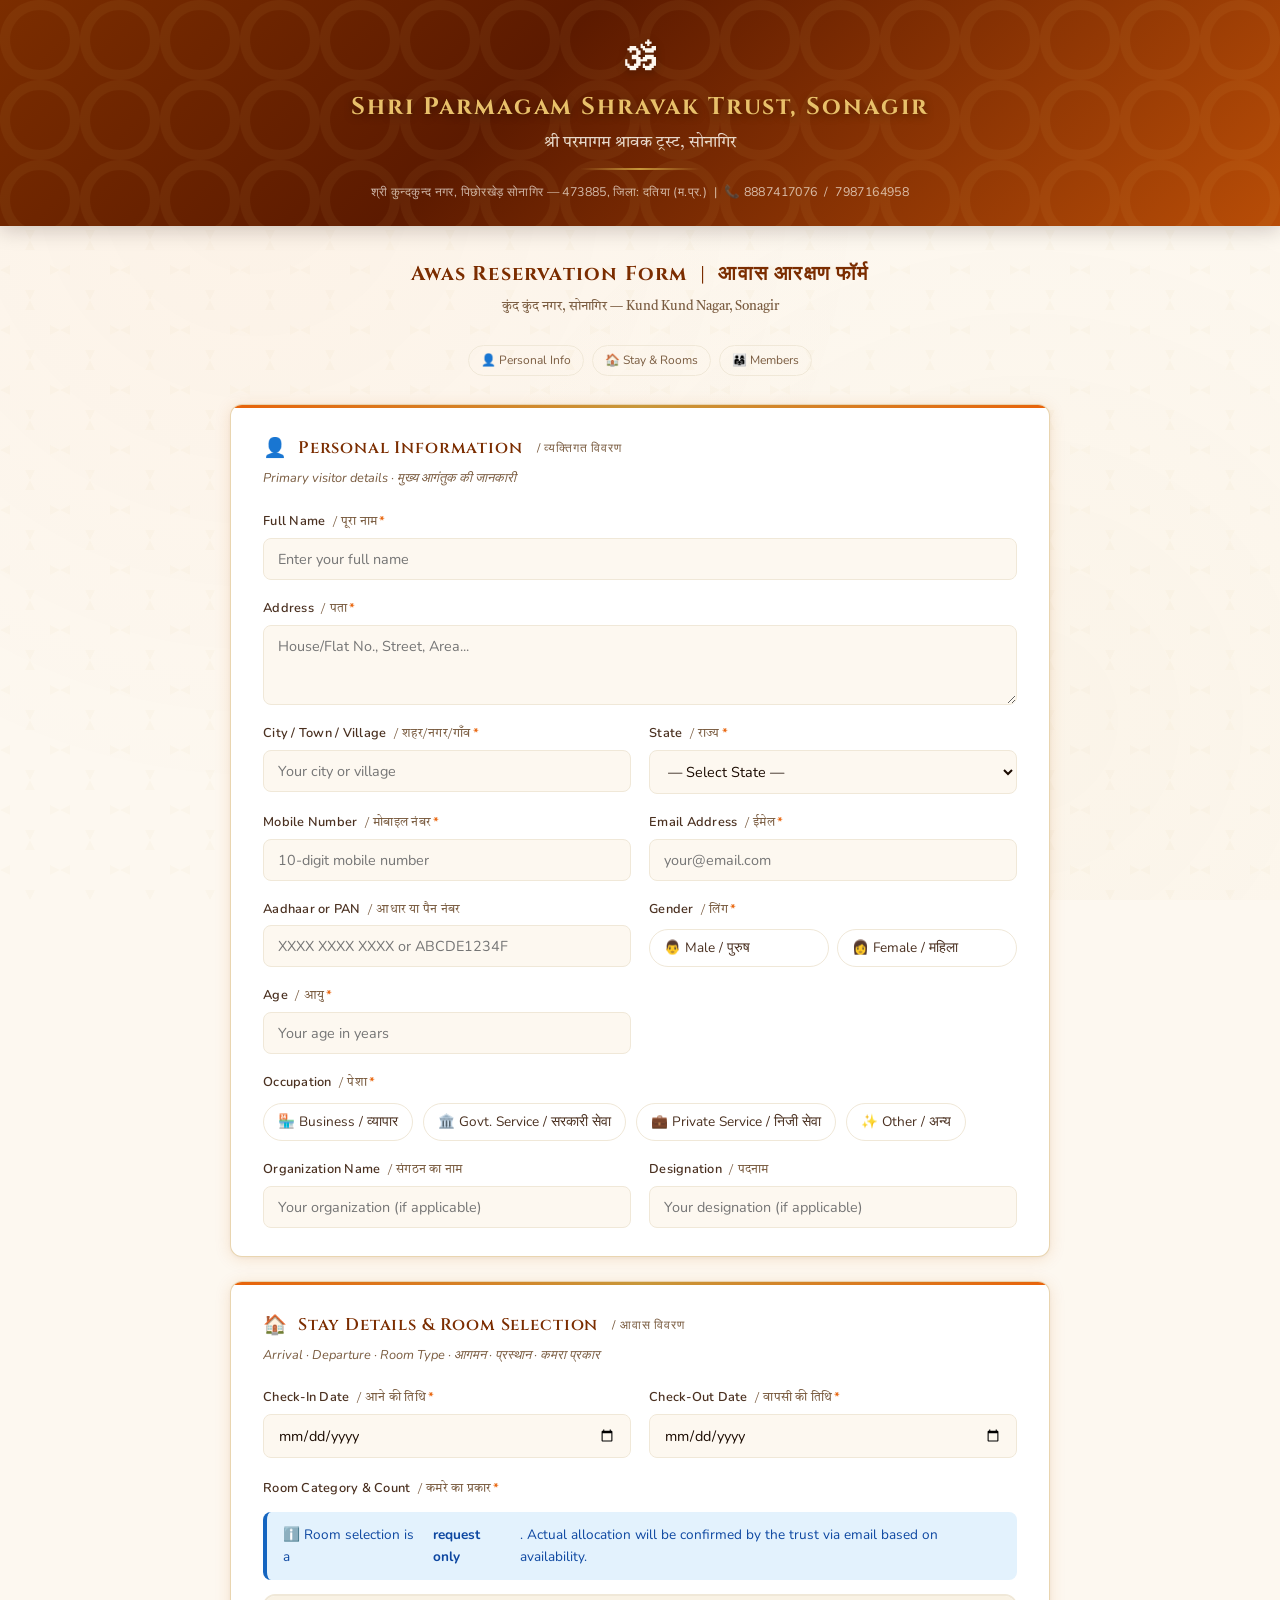
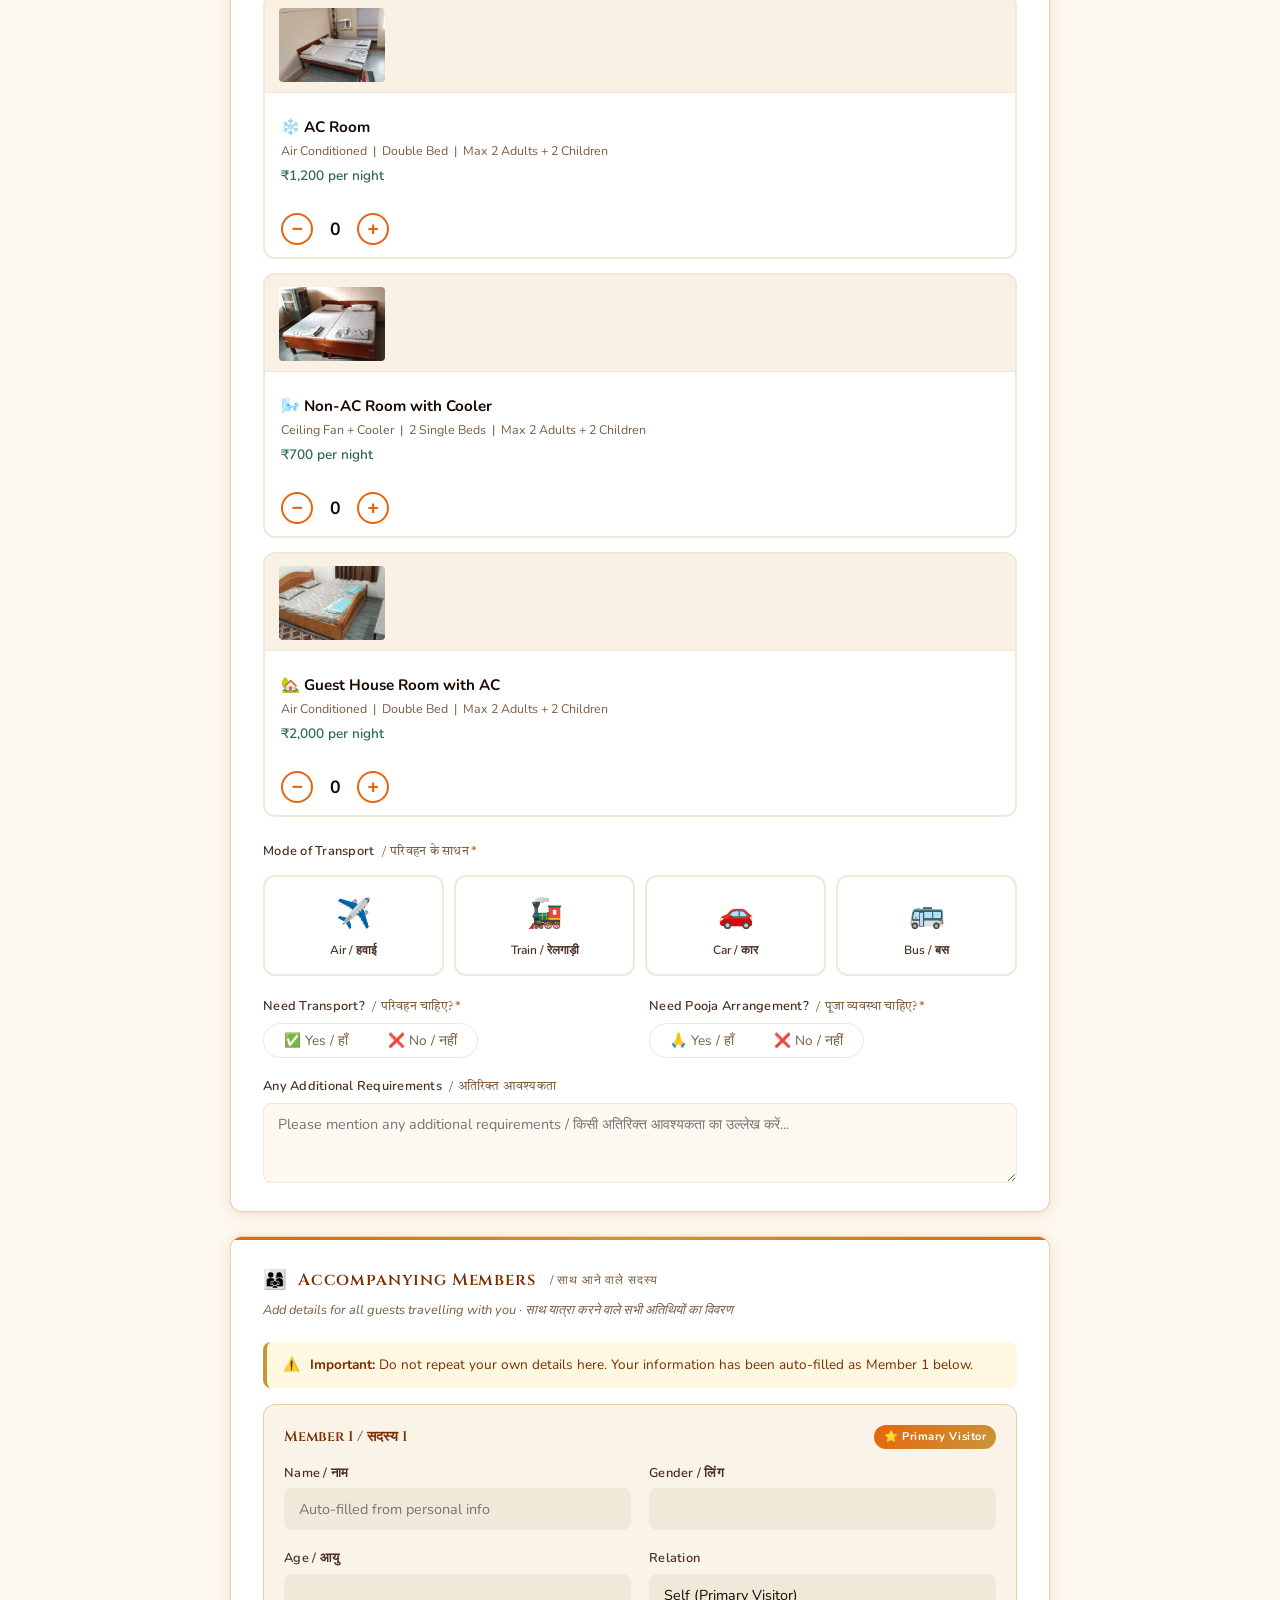
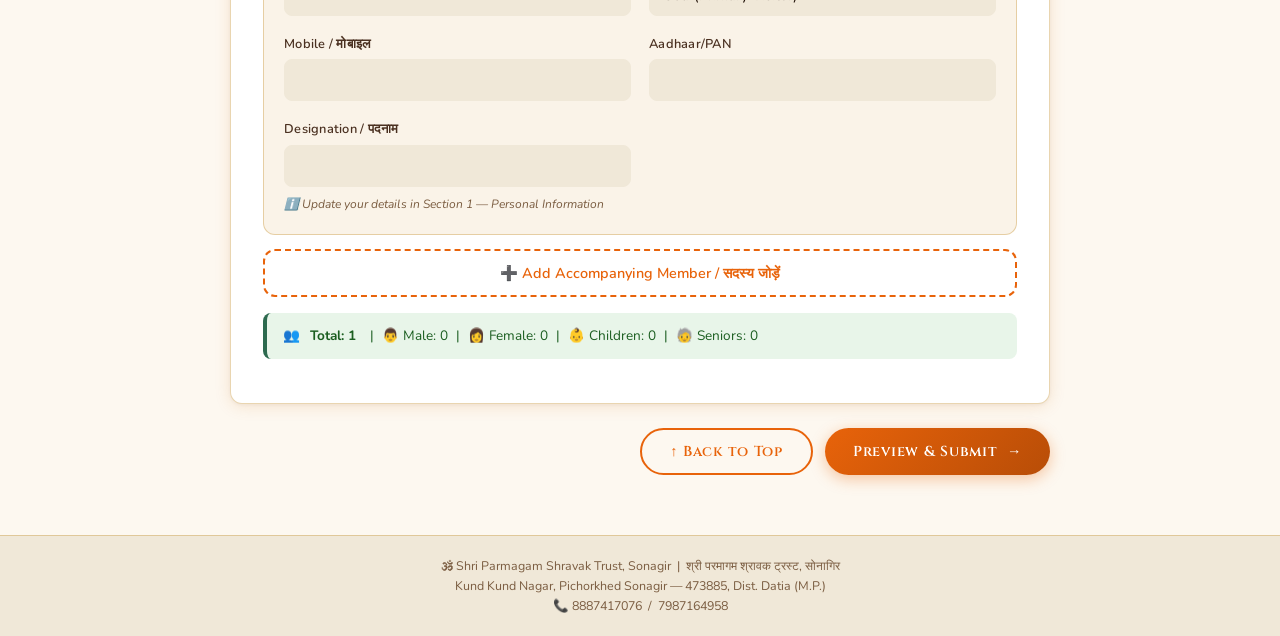
==== index.html @ 57a6f55f "Update index.html" ====
<!DOCTYPE html>
<html lang="en">
<head>
<meta charset="UTF-8">
<meta name="viewport" content="width=device-width, initial-scale=1.0">
<title>Awas Reservation — Shri Parmagam Shravak Trust, Sonagir</title>
<link rel="stylesheet" href="css/style.css">
<style>
  .page-title {
    font-family: 'Cinzel', serif;
    font-size: clamp(1rem, 2.5vw, 1.25rem);
    color: var(--maroon);
    text-align: center;
    margin-bottom: 6px;
    font-weight: 700;
    letter-spacing: 0.06em;
  }
  .page-subtitle {
    text-align: center;
    font-size: 0.82rem;
    color: var(--text-light);
    margin-bottom: 28px;
    font-family: 'Tiro Devanagari Hindi', serif;
  }
  .step-indicator {
    display: flex;
    justify-content: center;
    gap: 8px;
    margin-bottom: 28px;
    flex-wrap: wrap;
  }
  .step-dot {
    display: flex;
    align-items: center;
    gap: 6px;
    font-size: 0.75rem;
    color: var(--text-light);
    padding: 5px 12px;
    border-radius: 20px;
    border: 1.5px solid var(--ivory-dark);
    transition: all 0.3s;
  }
  .step-dot.active {
    background: linear-gradient(135deg, var(--saffron), var(--saffron-dark));
    color: white;
    border-color: var(--saffron);
    font-weight: 600;
  }
  .step-dot.done {
    background: var(--green);
    color: white;
    border-color: var(--green);
  }
  .gender-grid { display: grid; grid-template-columns: 1fr 1fr; gap: 8px; }
  .info-pill {
    display: inline-flex; align-items: center; gap: 5px;
    background: #FFF8E1; border: 1px solid var(--gold-light);
    color: var(--maroon); font-size: 0.78rem; font-weight: 600;
    padding: 4px 12px; border-radius: 20px; margin-top: 8px;
  }
</style>
</head>
<body>

<!-- ── HEADER ── -->
<header class="site-header">
  <div class="header-om">🕉</div>
  <div class="header-trust-name">Shri Parmagam Shravak Trust, Sonagir</div>
  <div class="header-hindi">श्री परमागम श्रावक ट्रस्ट, सोनागिर</div>
  <div class="header-divider"></div>
  <div class="header-address">
    श्री कुन्दकुन्द नगर, पिछोरखेड़ सोनागिर — 473885, जिला: दतिया (म.प्र.) &nbsp;|&nbsp;
    📞 8887417076 &nbsp;/&nbsp; 7987164958
  </div>
</header>

<!-- ── MAIN FORM ── -->
<main class="container">

  <div class="page-title">Awas Reservation Form &nbsp;|&nbsp; आवास आरक्षण फॉर्म</div>
  <div class="page-subtitle">कुंद कुंद नगर, सोनागिर — Kund Kund Nagar, Sonagir</div>

  <!-- Step Indicator -->
  <div class="step-indicator" id="stepIndicator">
    <div class="step-dot active" id="step1dot">👤 Personal Info</div>
    <div class="step-dot" id="step2dot">🏠 Stay & Rooms</div>
    <div class="step-dot" id="step3dot">👨‍👩‍👧 Members</div>
  </div>

  <form id="reservationForm" novalidate>

    <!-- ═══════════════════════════════════════
         SECTION 1 — PERSONAL INFORMATION
    ═══════════════════════════════════════ -->
    <div class="form-section" id="sec1">
      <div class="section-title">
        <span class="icon">👤</span>
        Personal Information
        <span style="font-size:0.75rem; color:var(--text-light); font-family:'Nunito',sans-serif; font-weight:400; margin-left:4px;">/ व्यक्तिगत विवरण</span>
      </div>
      <div class="section-subtitle">Primary visitor details · मुख्य आगंतुक की जानकारी</div>

      <div class="form-grid">

        <!-- Full Name -->
        <div class="field-group full">
          <label class="field-label">Full Name <span class="hindi">/ पूरा नाम</span><span class="req">*</span></label>
          <input type="text" class="field-input" id="fullName" placeholder="Enter your full name" autocomplete="name">
          <span class="field-error" id="err-fullName">Please enter your full name</span>
        </div>

        <!-- Address -->
        <div class="field-group full">
          <label class="field-label">Address <span class="hindi">/ पता</span><span class="req">*</span></label>
          <textarea class="field-textarea" id="address" placeholder="House/Flat No., Street, Area..." rows="2"></textarea>
          <span class="field-error" id="err-address">Please enter your address</span>
        </div>

        <!-- City -->
        <div class="field-group">
          <label class="field-label">City / Town / Village <span class="hindi">/ शहर/नगर/गाँव</span><span class="req">*</span></label>
          <input type="text" class="field-input" id="city" placeholder="Your city or village">
          <span class="field-error" id="err-city">Please enter your city/village</span>
        </div>

        <!-- State -->
        <div class="field-group">
          <label class="field-label">State <span class="hindi">/ राज्य</span><span class="req">*</span></label>
          <select class="field-select" id="state">
            <option value="">— Select State —</option>
            <option>Andhra Pradesh</option><option>Arunachal Pradesh</option>
            <option>Assam</option><option>Bihar</option><option>Chhattisgarh</option>
            <option>Goa</option><option>Gujarat</option><option>Haryana</option>
            <option>Himachal Pradesh</option><option>Jharkhand</option>
            <option>Karnataka</option><option>Kerala</option>
            <option>Madhya Pradesh</option><option>Maharashtra</option>
            <option>Manipur</option><option>Meghalaya</option><option>Mizoram</option>
            <option>Nagaland</option><option>Odisha</option><option>Punjab</option>
            <option>Rajasthan</option><option>Sikkim</option><option>Tamil Nadu</option>
            <option>Telangana</option><option>Tripura</option>
            <option>Uttar Pradesh</option><option>Uttarakhand</option>
            <option>West Bengal</option>
            <optgroup label="Union Territories">
              <option>Andaman &amp; Nicobar Islands</option>
              <option>Chandigarh</option>
              <option>Dadra &amp; Nagar Haveli and Daman &amp; Diu</option>
              <option>Delhi (NCT)</option><option>Jammu &amp; Kashmir</option>
              <option>Ladakh</option><option>Lakshadweep</option><option>Puducherry</option>
            </optgroup>
            <option value="Other">Other (Foreign / अन्य देश)</option>
          </select>
          <span class="field-error" id="err-state">Please select your state</span>
        </div>

        <!-- Mobile -->
        <div class="field-group">
          <label class="field-label">Mobile Number <span class="hindi">/ मोबाइल नंबर</span><span class="req">*</span></label>
          <input type="tel" class="field-input" id="mobile" placeholder="10-digit mobile number" maxlength="10" inputmode="numeric">
          <span class="field-error" id="err-mobile">Please enter a valid 10-digit mobile number</span>
        </div>

        <!-- Email -->
        <div class="field-group">
          <label class="field-label">Email Address <span class="hindi">/ ईमेल</span><span class="req">*</span></label>
          <input type="email" class="field-input" id="email" placeholder="your@email.com" autocomplete="email">
          <span class="field-error" id="err-email">Please enter a valid email address</span>
        </div>

        <!-- Aadhaar / PAN -->
        <div class="field-group">
          <label class="field-label">Aadhaar or PAN <span class="hindi">/ आधार या पैन नंबर</span></label>
          <input type="text" class="field-input" id="aadhaarPan" placeholder="XXXX XXXX XXXX or ABCDE1234F" maxlength="14">
          <span class="field-error" id="err-aadhaarPan">Enter valid Aadhaar (12 digits) or PAN (10 chars)</span>
        </div>

        <!-- Gender -->
        <div class="field-group">
          <label class="field-label">Gender <span class="hindi">/ लिंग</span><span class="req">*</span></label>
          <div class="radio-group gender-grid" id="genderGroup">
            <label class="radio-option" onclick="selectRadio('gender','Male',this)">
              <input type="radio" name="gender" value="Male"> 👨 Male / पुरुष
            </label>
            <label class="radio-option" onclick="selectRadio('gender','Female',this)">
              <input type="radio" name="gender" value="Female"> 👩 Female / महिला
            </label>
          </div>
          <span class="field-error" id="err-gender">Please select your gender</span>
        </div>

        <!-- Age -->
        <div class="field-group">
          <label class="field-label">Age <span class="hindi">/ आयु</span><span class="req">*</span></label>
          <input type="number" class="field-input" id="age" placeholder="Your age in years" min="1" max="120" inputmode="numeric">
          <span class="field-error" id="err-age">Please enter a valid age</span>
        </div>

        <!-- Occupation -->
        <div class="field-group full">
          <label class="field-label">Occupation <span class="hindi">/ पेशा</span><span class="req">*</span></label>
          <div class="radio-group" id="occupationGroup">
            <label class="radio-option" onclick="selectRadio('occupation','Business',this)">
              <input type="radio" name="occupation" value="Business"> 🏪 Business / व्यापार
            </label>
            <label class="radio-option" onclick="selectRadio('occupation','Government Service',this)">
              <input type="radio" name="occupation" value="Government Service"> 🏛️ Govt. Service / सरकारी सेवा
            </label>
            <label class="radio-option" onclick="selectRadio('occupation','Private Service',this)">
              <input type="radio" name="occupation" value="Private Service"> 💼 Private Service / निजी सेवा
            </label>
            <label class="radio-option" onclick="selectRadio('occupation','Other',this)">
              <input type="radio" name="occupation" value="Other"> ✨ Other / अन्य
            </label>
          </div>
          <span class="field-error" id="err-occupation">Please select your occupation</span>
        </div>

        <!-- Organization -->
        <div class="field-group">
          <label class="field-label">Organization Name <span class="hindi">/ संगठन का नाम</span></label>
          <input type="text" class="field-input" id="organization" placeholder="Your organization (if applicable)">
        </div>

        <!-- Designation — NEW -->
        <div class="field-group">
          <label class="field-label">Designation <span class="hindi">/ पदनाम</span></label>
          <input type="text" class="field-input" id="designation" placeholder="Your designation (if applicable)">
        </div>

      </div><!-- /form-grid -->
    </div><!-- /sec1 -->

    <!-- ═══════════════════════════════════════
         SECTION 2 — STAY DETAILS & ROOM SELECTION
    ═══════════════════════════════════════ -->
    <div class="form-section" id="sec2">
      <div class="section-title">
        <span class="icon">🏠</span>
        Stay Details &amp; Room Selection
        <span style="font-size:0.75rem; color:var(--text-light); font-family:'Nunito',sans-serif; font-weight:400; margin-left:4px;">/ आवास विवरण</span>
      </div>
      <div class="section-subtitle">Arrival · Departure · Room Type · आगमन · प्रस्थान · कमरा प्रकार</div>

      <div class="form-grid">

        <!-- Check-In -->
        <div class="field-group">
          <label class="field-label">Check-In Date <span class="hindi">/ आने की तिथि</span><span class="req">*</span></label>
          <input type="date" class="field-input" id="checkIn" onchange="calcNights()">
          <span class="field-error" id="err-checkIn">Check-in date cannot be in the past</span>
        </div>

        <!-- Check-Out -->
        <div class="field-group">
          <label class="field-label">Check-Out Date <span class="hindi">/ वापसी की तिथि</span><span class="req">*</span></label>
          <input type="date" class="field-input" id="checkOut" onchange="calcNights()">
          <span class="field-error" id="err-checkOut">Check-out must be after check-in</span>
        </div>

        <!-- Nights Display -->
        <div class="field-group full" id="nightsDisplay" style="display:none;">
          <div class="nights-badge">
            🌙 <span id="nightsCount">0</span> Night(s) Stay
          </div>
        </div>

      </div>

      <!-- Room Selection -->
      <div style="margin-top: 20px;">
        <div class="field-label" style="margin-bottom:12px;">
          Room Category &amp; Count <span class="hindi">/ कमरे का प्रकार</span><span class="req">*</span>
        </div>

        <div class="alert alert-info" style="margin-bottom:14px;">
          ℹ️ Room selection is a <strong>request only</strong>. Actual allocation will be confirmed by the trust via email based on availability.
        </div>

        <div style="display:flex; flex-direction:column; gap:14px;">

          <!-- ❄️ AC Room — one photo -->
          <div class="room-card room-card-photo" id="roomCard-ac">
            <div class="room-photo-wrap">
              <img src="[data-uri]"
                   alt="AC Room" class="room-photo"
                   onclick="showRoomPhoto(this,'❄️ AC Room')">
            </div>
            <div class="room-info">
              <div class="room-name">❄️ AC Room</div>
              <div class="room-desc">Air Conditioned &nbsp;|&nbsp; Double Bed &nbsp;|&nbsp; Max 2 Adults + 2 Children</div>
              <div class="room-rate">₹1,200 per night</div>
            </div>
            <div class="room-counter">
              <button type="button" class="counter-btn" onclick="changeRoom('ac',-1)">−</button>
              <span class="counter-val" id="roomCount-ac">0</span>
              <button type="button" class="counter-btn" onclick="changeRoom('ac',1)">+</button>
            </div>
          </div>

          <!-- 🌬️ Non-AC Room — one photo -->
          <div class="room-card room-card-photo" id="roomCard-nonAc">
            <div class="room-photo-wrap">
              <img src="[data-uri]"
                   alt="Non-AC Room with Cooler" class="room-photo"
                   onclick="showRoomPhoto(this,'🌬️ Non-AC Room with Cooler')">
            </div>
            <div class="room-info">
              <div class="room-name">🌬️ Non-AC Room with Cooler</div>
              <div class="room-desc">Ceiling Fan + Cooler &nbsp;|&nbsp; 2 Single Beds &nbsp;|&nbsp; Max 2 Adults + 2 Children</div>
              <div class="room-rate">₹700 per night</div>
            </div>
            <div class="room-counter">
              <button type="button" class="counter-btn" onclick="changeRoom('nonAc',-1)">−</button>
              <span class="counter-val" id="roomCount-nonAc">0</span>
              <button type="button" class="counter-btn" onclick="changeRoom('nonAc',1)">+</button>
            </div>
          </div>

          <!-- 🏡 Guest House — one photo -->
          <div class="room-card room-card-photo" id="roomCard-guestHouse">
            <div class="room-photo-wrap">
              <img src="[data-uri]"
                   alt="Guest House Room" class="room-photo"
                   onclick="showRoomPhoto(this,'🏡 Guest House Room with AC')">
            </div>
            <div class="room-info">
              <div class="room-name">🏡 Guest House Room with AC</div>
              <div class="room-desc">Air Conditioned &nbsp;|&nbsp; Double Bed &nbsp;|&nbsp; Max 2 Adults + 2 Children</div>
              <div class="room-rate">₹2,000 per night</div>
            </div>
            <div class="room-counter">
              <button type="button" class="counter-btn" onclick="changeRoom('guestHouse',-1)">−</button>
              <span class="counter-val" id="roomCount-guestHouse">0</span>
              <button type="button" class="counter-btn" onclick="changeRoom('guestHouse',1)">+</button>
            </div>
          </div>

        </div>

        <!-- Room Photo Lightbox — click anywhere to close -->
        <div id="roomPhotoLightbox"
             onclick="this.style.display='none'"
             style="display:none;position:fixed;top:0;left:0;width:100%;height:100%;
                    background:rgba(0,0,0,0.88);z-index:9999;
                    align-items:center;justify-content:center;flex-direction:column;cursor:pointer;">
          <div id="lightboxCaption" style="color:white;font-size:0.95rem;margin-bottom:12px;font-weight:bold;"></div>
          <img id="lightboxImg" style="max-width:92%;max-height:78vh;border-radius:8px;box-shadow:0 4px 40px rgba(0,0,0,0.6);">
          <div style="color:rgba(255,255,255,0.65);font-size:0.8rem;margin-top:12px;">Tap anywhere to close / बंद करने के लिए कहीं भी टैप करें</div>
        </div>

        <span class="field-error" id="err-rooms" style="margin-top:6px; display:none;">Please select at least one room</span>

        <!-- Cost Summary -->
        <div class="cost-summary" id="costSummary" style="display:none;">
          <div id="costRows"></div>
          <div class="cost-row">
            <span>💰 Estimated Total</span>
            <span id="costTotal">₹0</span>
          </div>
          <div style="font-size:0.72rem; color:var(--text-light); margin-top:6px;">* Estimate based on selected rooms &amp; nights. Subject to confirmation.</div>
        </div>

      </div>

      <!-- Transport Mode -->
      <div style="margin-top: 24px;">
        <div class="field-label" style="margin-bottom:12px;">
          Mode of Transport <span class="hindi">/ परिवहन के साधन</span><span class="req">*</span>
        </div>
        <div class="transport-grid" id="transportGroup">
          <div class="transport-card" onclick="selectTransport('Air',this)">
            <div class="t-icon">✈️</div><div class="t-label">Air / हवाई</div>
          </div>
          <div class="transport-card" onclick="selectTransport('Train',this)">
            <div class="t-icon">🚂</div><div class="t-label">Train / रेलगाड़ी</div>
          </div>
          <div class="transport-card" onclick="selectTransport('Car',this)">
            <div class="t-icon">🚗</div><div class="t-label">Car / कार</div>
          </div>
          <div class="transport-card" onclick="selectTransport('Bus',this)">
            <div class="t-icon">🚌</div><div class="t-label">Bus / बस</div>
          </div>
        </div>
        <span class="field-error" id="err-transport">Please select your mode of transport</span>
      </div>

      <!-- Additional Requirements -->
      <div class="form-grid" style="margin-top: 20px;">
        <div class="field-group">
          <label class="field-label">Need Transport? <span class="hindi">/ परिवहन चाहिए?</span><span class="req">*</span></label>
          <div class="toggle-group">
            <button type="button" class="toggle-btn" id="transportYes" onclick="setToggle('needTransport','Yes')">✅ Yes / हाँ</button>
            <button type="button" class="toggle-btn" id="transportNo"  onclick="setToggle('needTransport','No')">❌ No / नहीं</button>
          </div>
          <span class="field-error" id="err-needTransport">Please indicate if you need transport</span>
        </div>

        <div class="field-group">
          <label class="field-label">Need Pooja Arrangement? <span class="hindi">/ पूजा व्यवस्था चाहिए?</span><span class="req">*</span></label>
          <div class="toggle-group">
            <button type="button" class="toggle-btn" id="poojaYes" onclick="setToggle('needPooja','Yes')">🙏 Yes / हाँ</button>
            <button type="button" class="toggle-btn" id="poojaNo"  onclick="setToggle('needPooja','No')">❌ No / नहीं</button>
          </div>
          <span class="field-error" id="err-needPooja">Please indicate if you need pooja arrangement</span>
        </div>

        <div class="field-group full">
          <label class="field-label">Any Additional Requirements <span class="hindi">/ अतिरिक्त आवश्यकता</span></label>
          <textarea class="field-textarea" id="additionalReq" placeholder="Please mention any additional requirements / किसी अतिरिक्त आवश्यकता का उल्लेख करें..."></textarea>
        </div>
      </div>

    </div><!-- /sec2 -->

    <!-- ═══════════════════════════════════════
         SECTION 3 — ACCOMPANYING MEMBERS
    ═══════════════════════════════════════ -->
    <div class="form-section" id="sec3">
      <div class="section-title">
        <span class="icon">👨‍👩‍👧</span>
        Accompanying Members
        <span style="font-size:0.75rem; color:var(--text-light); font-family:'Nunito',sans-serif; font-weight:400; margin-left:4px;">/ साथ आने वाले सदस्य</span>
      </div>
      <div class="section-subtitle">Add details for all guests travelling with you · साथ यात्रा करने वाले सभी अतिथियों का विवरण</div>

      <div class="alert alert-warn">
        ⚠️ <span><strong>Important:</strong> Do not repeat your own details here. Your information has been auto-filled as Member 1 below.</span>
      </div>

      <!-- Members List -->
      <div id="membersList" style="margin-top:16px;"></div>

      <!-- Add Member Button -->
      <button type="button" class="btn-add-member" onclick="addMember()">
        ➕ Add Accompanying Member / सदस्य जोड़ें
      </button>

      <!-- Member Summary -->
      <div id="memberSummary" style="margin-top:16px; display:none;">
        <div class="alert alert-success" id="memberSummaryText"></div>
      </div>

    </div><!-- /sec4 -->

    <!-- ── SUBMIT BUTTON ── -->
    <div class="form-actions">
      <button type="button" class="btn btn-secondary" onclick="window.scrollTo({top:0,behavior:'smooth'})">
        ↑ Back to Top
      </button>
      <button type="button" class="btn btn-primary" onclick="submitForm()" id="submitBtn">
        Preview &amp; Submit &nbsp;→
      </button>
    </div>

  </form>
</main>

<!-- ── FOOTER ── -->
<footer class="site-footer">
  🕉 Shri Parmagam Shravak Trust, Sonagir &nbsp;|&nbsp; श्री परमागम श्रावक ट्रस्ट, सोनागिर
  <br>Kund Kund Nagar, Pichorkhed Sonagir — 473885, Dist. Datia (M.P.)
  <br>📞 8887417076 &nbsp;/&nbsp; 7987164958
</footer>

<script src="js/sheets.js"></script>
<script src="js/form.js"></script>
<script>
function showRoomPhoto(imgEl, caption) {
  var lb  = document.getElementById('roomPhotoLightbox');
  var img = document.getElementById('lightboxImg');
  var cap = document.getElementById('lightboxCaption');
  img.src = imgEl.src;
  cap.textContent = caption;
  lb.style.display = 'flex';
  event.stopPropagation();
}
</script>
</body>
</html>
---- css/style.css ----
/* ===================================================
   Parmagam Shravak Trust — Shared Stylesheet
   Aesthetic: Refined Spiritual / Sacred Geometry
   Palette: Deep Saffron, Ivory, Gold, Forest Green
   =================================================== */

@import url('https://fonts.googleapis.com/css2?family=Cinzel:wght@400;600;700&family=Tiro+Devanagari+Hindi:ital@0;1&family=Nunito:wght@300;400;500;600;700&display=swap');

:root {
  --saffron:       #E8630A;
  --saffron-light: #F5893A;
  --saffron-dark:  #B84D07;
  --gold:          #C8973A;
  --gold-light:    #E8C06A;
  --ivory:         #FDF8F0;
  --ivory-dark:    #F0E8D8;
  --cream:         #FAF3E8;
  --green:         #2D6A4F;
  --green-light:   #52B788;
  --maroon:        #7B2D00;
  --text-dark:     #1A0A00;
  --text-mid:      #4A3020;
  --text-light:    #7A5C40;
  --white:         #FFFFFF;
  --shadow-warm:   rgba(200, 100, 10, 0.15);
  --shadow-deep:   rgba(26, 10, 0, 0.2);
  --border-gold:   rgba(200, 151, 58, 0.4);
  --radius:        12px;
  --radius-sm:     8px;
  --transition:    all 0.3s cubic-bezier(0.4, 0, 0.2, 1);
}

*, *::before, *::after { box-sizing: border-box; margin: 0; padding: 0; }

html { scroll-behavior: smooth; }

body {
  font-family: 'Nunito', sans-serif;
  background: var(--ivory);
  color: var(--text-dark);
  min-height: 100vh;
  line-height: 1.6;
}

/* ── SACRED BACKGROUND PATTERN ── */
body::before {
  content: '';
  position: fixed;
  inset: 0;
  background-image:
    radial-gradient(circle at 20% 20%, rgba(232,99,10,0.04) 0%, transparent 50%),
    radial-gradient(circle at 80% 80%, rgba(200,151,58,0.04) 0%, transparent 50%),
    url("data:image/svg+xml,%3Csvg width='60' height='60' viewBox='0 0 60 60' xmlns='http://www.w3.org/2000/svg'%3E%3Cg fill='none' fill-rule='evenodd'%3E%3Cg fill='%23C8973A' fill-opacity='0.03'%3E%3Cpath d='M30 0l5 10H25L30 0zm0 60l5-10H25l5 10zM0 30l10-5v10L0 30zm60 0l-10-5v10L60 30z'/%3E%3C/g%3E%3C/g%3E%3C/svg%3E");
  pointer-events: none;
  z-index: 0;
}

/* ── HEADER ── */
.site-header {
  background: linear-gradient(135deg, var(--maroon) 0%, #5C1A00 40%, var(--saffron-dark) 100%);
  color: var(--ivory);
  text-align: center;
  padding: 28px 20px 24px;
  position: relative;
  overflow: hidden;
  box-shadow: 0 4px 20px var(--shadow-deep);
}

.site-header::before {
  content: '';
  position: absolute;
  inset: 0;
  background: url("data:image/svg+xml,%3Csvg width='80' height='80' viewBox='0 0 80 80' xmlns='http://www.w3.org/2000/svg'%3E%3Cg fill='%23E8C06A' fill-opacity='0.06'%3E%3Cpath d='M40 0C17.9 0 0 17.9 0 40s17.9 40 40 40 40-17.9 40-40S62.1 0 40 0zm0 70C23.4 70 10 56.6 10 40S23.4 10 40 10s30 13.4 30 30-13.4 30-30 30z'/%3E%3C/g%3E%3C/svg%3E");
  pointer-events: none;
}

.header-om {
  font-size: 2.2rem;
  margin-bottom: 4px;
  filter: drop-shadow(0 2px 4px rgba(0,0,0,0.3));
}

.header-trust-name {
  font-family: 'Cinzel', serif;
  font-size: clamp(1.1rem, 3vw, 1.5rem);
  font-weight: 700;
  letter-spacing: 0.08em;
  color: var(--gold-light);
  text-shadow: 0 2px 8px rgba(0,0,0,0.4);
}

.header-hindi {
  font-family: 'Tiro Devanagari Hindi', serif;
  font-size: 1rem;
  color: rgba(253,248,240,0.85);
  margin-top: 4px;
}

.header-address {
  font-size: 0.78rem;
  color: rgba(253,248,240,0.7);
  margin-top: 8px;
  letter-spacing: 0.03em;
}

.header-divider {
  width: 120px;
  height: 2px;
  background: linear-gradient(90deg, transparent, var(--gold), transparent);
  margin: 12px auto;
}

/* ── CONTAINER ── */
.container {
  max-width: 860px;
  margin: 0 auto;
  padding: 32px 20px 60px;
  position: relative;
  z-index: 1;
}

/* ── SECTION CARD ── */
.form-section {
  background: var(--white);
  border: 1px solid var(--border-gold);
  border-radius: var(--radius);
  padding: 28px 32px;
  margin-bottom: 24px;
  box-shadow: 0 2px 16px var(--shadow-warm), 0 1px 4px rgba(0,0,0,0.05);
  position: relative;
  overflow: hidden;
}

.form-section::before {
  content: '';
  position: absolute;
  top: 0; left: 0; right: 0;
  height: 3px;
  background: linear-gradient(90deg, var(--saffron), var(--gold), var(--saffron));
}

.section-title {
  font-family: 'Cinzel', serif;
  font-size: 1.05rem;
  font-weight: 600;
  color: var(--maroon);
  margin-bottom: 4px;
  letter-spacing: 0.05em;
  display: flex;
  align-items: center;
  gap: 10px;
}

.section-title .icon { font-size: 1.2rem; }

.section-subtitle {
  font-size: 0.8rem;
  color: var(--text-light);
  margin-bottom: 22px;
  font-style: italic;
}

/* ── FORM GRID ── */
.form-grid {
  display: grid;
  grid-template-columns: 1fr 1fr;
  gap: 18px;
}

.form-grid .full { grid-column: 1 / -1; }

@media (max-width: 600px) {
  .form-grid { grid-template-columns: 1fr; }
  .form-section { padding: 20px 16px; }
}

/* ── FORM FIELDS ── */
.field-group { display: flex; flex-direction: column; gap: 5px; }

.field-label {
  font-size: 0.8rem;
  font-weight: 600;
  color: var(--text-mid);
  letter-spacing: 0.02em;
}

.field-label .hindi {
  font-family: 'Tiro Devanagari Hindi', serif;
  font-weight: 400;
  color: var(--text-light);
  font-size: 0.78rem;
  margin-left: 4px;
}

.field-label .req { color: var(--saffron); margin-left: 2px; }

.field-input,
.field-select,
.field-textarea {
  width: 100%;
  padding: 10px 14px;
  border: 1.5px solid var(--ivory-dark);
  border-radius: var(--radius-sm);
  font-family: 'Nunito', sans-serif;
  font-size: 0.9rem;
  color: var(--text-dark);
  background: var(--ivory);
  transition: var(--transition);
  outline: none;
}

.field-input:focus,
.field-select:focus,
.field-textarea:focus {
  border-color: var(--saffron);
  background: var(--white);
  box-shadow: 0 0 0 3px rgba(232,99,10,0.1);
}

.field-input.error,
.field-select.error,
.field-textarea.error {
  border-color: #E53935;
  box-shadow: 0 0 0 3px rgba(229,57,53,0.1);
}

.field-error {
  font-size: 0.75rem;
  color: #E53935;
  display: none;
}

.field-error.visible { display: block; }

.field-textarea { resize: vertical; min-height: 80px; }

/* ── RADIO BUTTONS ── */
.radio-group {
  display: flex;
  flex-wrap: wrap;
  gap: 10px;
  margin-top: 4px;
}

.radio-option {
  display: flex;
  align-items: center;
  gap: 6px;
  cursor: pointer;
  padding: 7px 14px;
  border: 1.5px solid var(--ivory-dark);
  border-radius: 30px;
  font-size: 0.85rem;
  transition: var(--transition);
  color: var(--text-mid);
  user-select: none;
}

.radio-option:hover { border-color: var(--saffron-light); background: var(--cream); }

.radio-option input { display: none; }

.radio-option.selected {
  border-color: var(--saffron);
  background: linear-gradient(135deg, #FFF3E8, #FDE8D0);
  color: var(--saffron-dark);
  font-weight: 600;
}

/* ── TOGGLE YES/NO ── */
.toggle-group {
  display: flex;
  gap: 0;
  border: 1.5px solid var(--ivory-dark);
  border-radius: 30px;
  overflow: hidden;
  width: fit-content;
}

.toggle-btn {
  padding: 7px 20px;
  border: none;
  background: transparent;
  font-family: 'Nunito', sans-serif;
  font-size: 0.85rem;
  cursor: pointer;
  transition: var(--transition);
  color: var(--text-light);
}

.toggle-btn.active-yes {
  background: var(--green);
  color: var(--white);
  font-weight: 600;
}

.toggle-btn.active-no {
  background: #B71C1C;
  color: var(--white);
  font-weight: 600;
}

/* ── ROOM SELECTION ── */
.room-card {
  border: 2px solid var(--ivory-dark);
  border-radius: var(--radius);
  padding: 16px 20px;
  display: flex;
  align-items: center;
  justify-content: space-between;
  gap: 12px;
  transition: var(--transition);
}

.room-card:hover { border-color: var(--gold); background: var(--cream); }
.room-card.selected { border-color: var(--saffron); background: #FFF3E8; }

.room-info { flex: 1; }

.room-name {
  font-weight: 700;
  color: var(--text-dark);
  font-size: 0.95rem;
}

.room-rate {
  font-size: 0.85rem;
  color: var(--green);
  font-weight: 600;
}

.room-counter {
  display: flex;
  align-items: center;
  gap: 10px;
}

.counter-btn {
  width: 32px; height: 32px;
  border-radius: 50%;
  border: 2px solid var(--saffron);
  background: transparent;
  color: var(--saffron);
  font-size: 1.2rem;
  cursor: pointer;
  display: flex;
  align-items: center;
  justify-content: center;
  transition: var(--transition);
  font-weight: 700;
}

.counter-btn:hover { background: var(--saffron); color: var(--white); }
.counter-val { font-size: 1.1rem; font-weight: 700; min-width: 24px; text-align: center; color: var(--text-dark); }

/* ── TRANSPORT MODES ── */
.transport-grid {
  display: grid;
  grid-template-columns: repeat(4, 1fr);
  gap: 10px;
}

@media (max-width: 500px) { .transport-grid { grid-template-columns: repeat(2,1fr); } }

.transport-card {
  border: 2px solid var(--ivory-dark);
  border-radius: var(--radius);
  padding: 14px 8px;
  text-align: center;
  cursor: pointer;
  transition: var(--transition);
  user-select: none;
}

.transport-card:hover { border-color: var(--gold); background: var(--cream); }
.transport-card.selected { border-color: var(--saffron); background: #FFF3E8; }
.transport-card .t-icon { font-size: 1.8rem; }
.transport-card .t-label { font-size: 0.75rem; font-weight: 600; color: var(--text-mid); margin-top: 4px; }

/* ── PAYMENT SECTION ── */
.payment-box {
  display: grid;
  grid-template-columns: auto 1fr;
  gap: 24px;
  align-items: start;
}

@media (max-width: 500px) { .payment-box { grid-template-columns: 1fr; } }

.qr-box {
  background: var(--cream);
  border: 2px solid var(--border-gold);
  border-radius: var(--radius);
  padding: 16px;
  text-align: center;
}

.qr-placeholder {
  width: 120px; height: 120px;
  background: linear-gradient(135deg, var(--ivory-dark), var(--cream));
  border: 2px dashed var(--gold);
  border-radius: var(--radius-sm);
  display: flex;
  align-items: center;
  justify-content: center;
  font-size: 2.5rem;
  margin: 0 auto 8px;
}

.qr-label { font-size: 0.75rem; font-weight: 700; color: var(--maroon); }

.bank-details {
  background: var(--cream);
  border: 1px solid var(--border-gold);
  border-radius: var(--radius);
  padding: 14px 16px;
  margin-bottom: 16px;
}

.bank-details h4 {
  font-family: 'Cinzel', serif;
  font-size: 0.8rem;
  color: var(--maroon);
  margin-bottom: 8px;
}

.bank-row {
  display: flex;
  justify-content: space-between;
  font-size: 0.82rem;
  color: var(--text-mid);
  padding: 3px 0;
  border-bottom: 1px dashed rgba(200,151,58,0.3);
}

.bank-row:last-child { border: none; }
.bank-row strong { color: var(--text-dark); }

/* ── FILE UPLOAD ── */
.file-upload-area {
  border: 2px dashed var(--border-gold);
  border-radius: var(--radius);
  padding: 24px;
  text-align: center;
  cursor: pointer;
  transition: var(--transition);
  background: var(--cream);
}

.file-upload-area:hover { border-color: var(--saffron); background: #FFF3E8; }
.file-upload-area.has-file { border-color: var(--green); background: #E8F5E9; }

.file-upload-area .upload-icon { font-size: 2rem; margin-bottom: 8px; }
.file-upload-area p { font-size: 0.85rem; color: var(--text-light); }
.file-upload-area strong { color: var(--saffron); }

/* ── MEMBER CARD ── */
.member-card {
  border: 1.5px solid var(--border-gold);
  border-radius: var(--radius);
  padding: 20px;
  margin-bottom: 14px;
  background: var(--cream);
  position: relative;
}

.member-card-header {
  display: flex;
  align-items: center;
  justify-content: space-between;
  margin-bottom: 14px;
}

.member-card-title {
  font-family: 'Cinzel', serif;
  font-size: 0.9rem;
  font-weight: 600;
  color: var(--maroon);
}

.member-primary-badge {
  background: linear-gradient(135deg, var(--saffron), var(--gold));
  color: var(--white);
  font-size: 0.7rem;
  font-weight: 700;
  padding: 3px 10px;
  border-radius: 20px;
  letter-spacing: 0.04em;
}

.btn-remove {
  background: none;
  border: 1.5px solid #E53935;
  color: #E53935;
  border-radius: 20px;
  padding: 4px 12px;
  font-size: 0.78rem;
  cursor: pointer;
  transition: var(--transition);
  font-family: 'Nunito', sans-serif;
}

.btn-remove:hover { background: #E53935; color: var(--white); }

/* ── BUTTONS ── */
.btn {
  display: inline-flex;
  align-items: center;
  gap: 8px;
  padding: 12px 28px;
  border-radius: 30px;
  border: none;
  font-family: 'Cinzel', serif;
  font-size: 0.9rem;
  font-weight: 600;
  cursor: pointer;
  transition: var(--transition);
  letter-spacing: 0.05em;
  text-decoration: none;
}

.btn-primary {
  background: linear-gradient(135deg, var(--saffron), var(--saffron-dark));
  color: var(--white);
  box-shadow: 0 4px 15px rgba(232,99,10,0.35);
}

.btn-primary:hover {
  transform: translateY(-2px);
  box-shadow: 0 6px 20px rgba(232,99,10,0.45);
}

.btn-secondary {
  background: transparent;
  color: var(--saffron);
  border: 2px solid var(--saffron);
}

.btn-secondary:hover { background: #FFF3E8; }

.btn-green {
  background: linear-gradient(135deg, var(--green), #1B4332);
  color: var(--white);
  box-shadow: 0 4px 15px rgba(45,106,79,0.35);
}

.btn-green:hover { transform: translateY(-2px); box-shadow: 0 6px 20px rgba(45,106,79,0.45); }

.btn-add-member {
  width: 100%;
  padding: 12px;
  border: 2px dashed var(--saffron);
  border-radius: var(--radius);
  background: transparent;
  color: var(--saffron);
  font-family: 'Nunito', sans-serif;
  font-size: 0.9rem;
  font-weight: 600;
  cursor: pointer;
  transition: var(--transition);
}

.btn-add-member:hover { background: #FFF3E8; }

/* ── NIGHTS BADGE ── */
.nights-badge {
  display: inline-flex;
  align-items: center;
  gap: 6px;
  background: linear-gradient(135deg, var(--green), #1B4332);
  color: var(--white);
  padding: 6px 16px;
  border-radius: 20px;
  font-size: 0.85rem;
  font-weight: 700;
  margin-top: 8px;
}

/* ── PROGRESS BAR ── */
.progress-bar {
  background: var(--ivory-dark);
  height: 4px;
  border-radius: 2px;
  margin-bottom: 32px;
  overflow: hidden;
}

.progress-fill {
  height: 100%;
  background: linear-gradient(90deg, var(--saffron), var(--gold));
  border-radius: 2px;
  transition: width 0.5s ease;
}

/* ── COST SUMMARY ── */
.cost-summary {
  background: linear-gradient(135deg, var(--cream), var(--ivory));
  border: 1.5px solid var(--border-gold);
  border-radius: var(--radius);
  padding: 18px 22px;
  margin-top: 16px;
}

.cost-row {
  display: flex;
  justify-content: space-between;
  font-size: 0.88rem;
  padding: 5px 0;
  color: var(--text-mid);
  border-bottom: 1px dashed rgba(200,151,58,0.25);
}

.cost-row:last-child { border: none; font-weight: 700; font-size: 1rem; color: var(--maroon); margin-top: 4px; }

/* ── FOOTER ── */
.site-footer {
  text-align: center;
  padding: 20px;
  font-size: 0.78rem;
  color: var(--text-light);
  border-top: 1px solid var(--border-gold);
  background: var(--ivory-dark);
}

/* ── ALERTS ── */
.alert {
  padding: 12px 16px;
  border-radius: var(--radius-sm);
  font-size: 0.85rem;
  margin-bottom: 16px;
  display: flex;
  align-items: flex-start;
  gap: 10px;
}

.alert-info { background: #E3F2FD; border-left: 4px solid #1565C0; color: #0D47A1; }
.alert-warn { background: #FFF8E1; border-left: 4px solid var(--gold); color: var(--maroon); }
.alert-success { background: #E8F5E9; border-left: 4px solid var(--green); color: #1B5E20; }

/* ── FORM ACTIONS ── */
.form-actions {
  display: flex;
  justify-content: flex-end;
  gap: 12px;
  flex-wrap: wrap;
  margin-top: 8px;
}

/* ── ANIMATIONS ── */
@keyframes fadeInUp {
  from { opacity: 0; transform: translateY(20px); }
  to   { opacity: 1; transform: translateY(0); }
}

.form-section {
  animation: fadeInUp 0.4s ease both;
}

.form-section:nth-child(1) { animation-delay: 0.05s; }
.form-section:nth-child(2) { animation-delay: 0.10s; }
.form-section:nth-child(3) { animation-delay: 0.15s; }
.form-section:nth-child(4) { animation-delay: 0.20s; }
.form-section:nth-child(5) { animation-delay: 0.25s; }
.form-section:nth-child(6) { animation-delay: 0.30s; }

/* ── SPINNER ── */
.spinner {
  width: 20px; height: 20px;
  border: 3px solid rgba(255,255,255,0.3);
  border-top-color: white;
  border-radius: 50%;
  animation: spin 0.8s linear infinite;
  display: inline-block;
}

@keyframes spin { to { transform: rotate(360deg); } }

/* ── Room Photo Cards ── */
.room-card-photo {
  flex-direction: column;
  align-items: stretch;
  padding: 0;
  overflow: hidden;
}

.room-photo-wrap {
  display: flex;
  gap: 6px;
  padding: 10px 12px 8px;
  background: #F9F2E4;
  border-bottom: 1px solid var(--ivory-dark);
}

.room-photo {
  width: 110px;
  height: 78px;
  object-fit: cover;
  border-radius: 6px;
  cursor: zoom-in;
  border: 2px solid transparent;
  transition: border-color 0.2s, transform 0.2s;
}

.room-photo:hover {
  border-color: var(--gold);
  transform: scale(1.03);
}

.room-photo-placeholder {
  width: 110px;
  height: 78px;
  border-radius: 6px;
  background: var(--ivory);
  border: 2px dashed var(--ivory-dark);
  display: flex;
  flex-direction: column;
  align-items: center;
  justify-content: center;
  font-size: 1.8rem;
  color: var(--text-light);
}

.room-card-photo .room-info {
  padding: 10px 16px 6px;
}

.room-desc {
  font-size: 0.78rem;
  color: var(--text-light);
  margin-top: 2px;
  margin-bottom: 4px;
}

.room-card-photo .room-counter {
  padding: 8px 16px 12px;
  display: flex;
  align-items: center;
  gap: 10px;
}
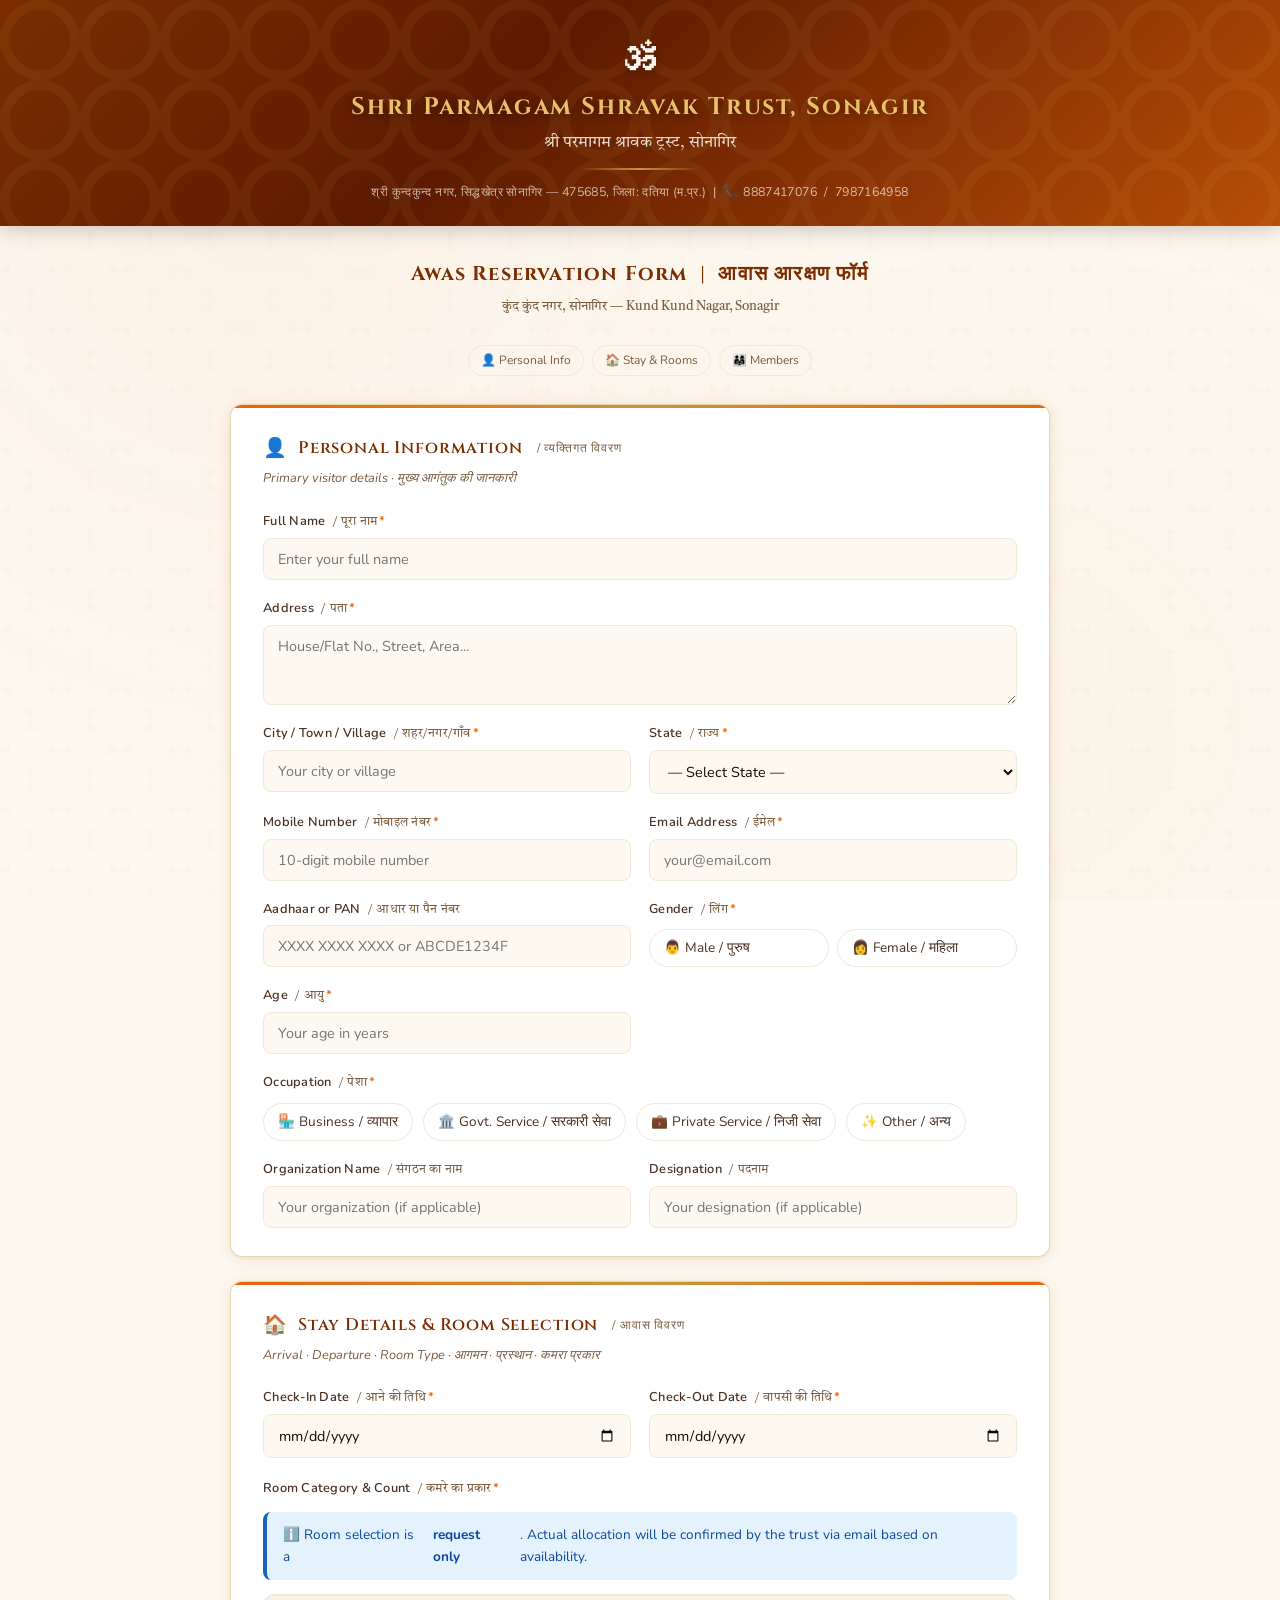
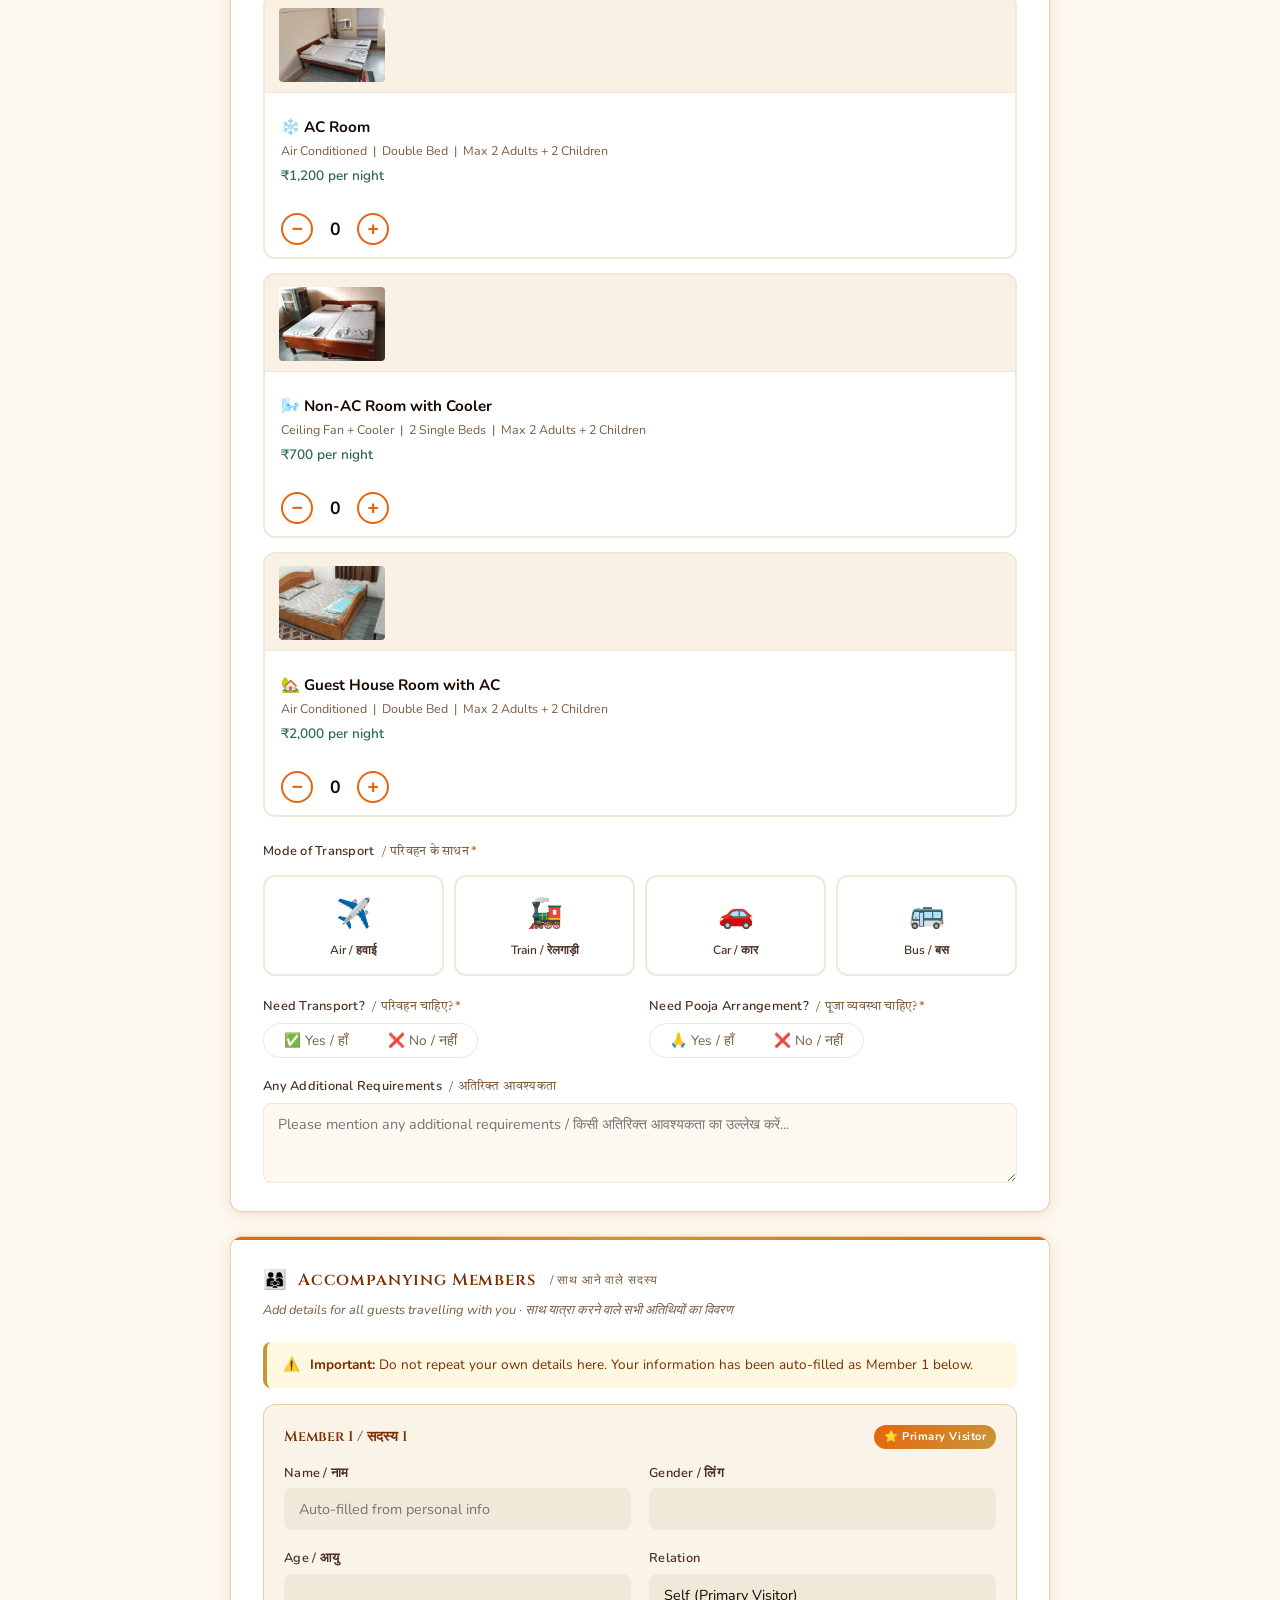
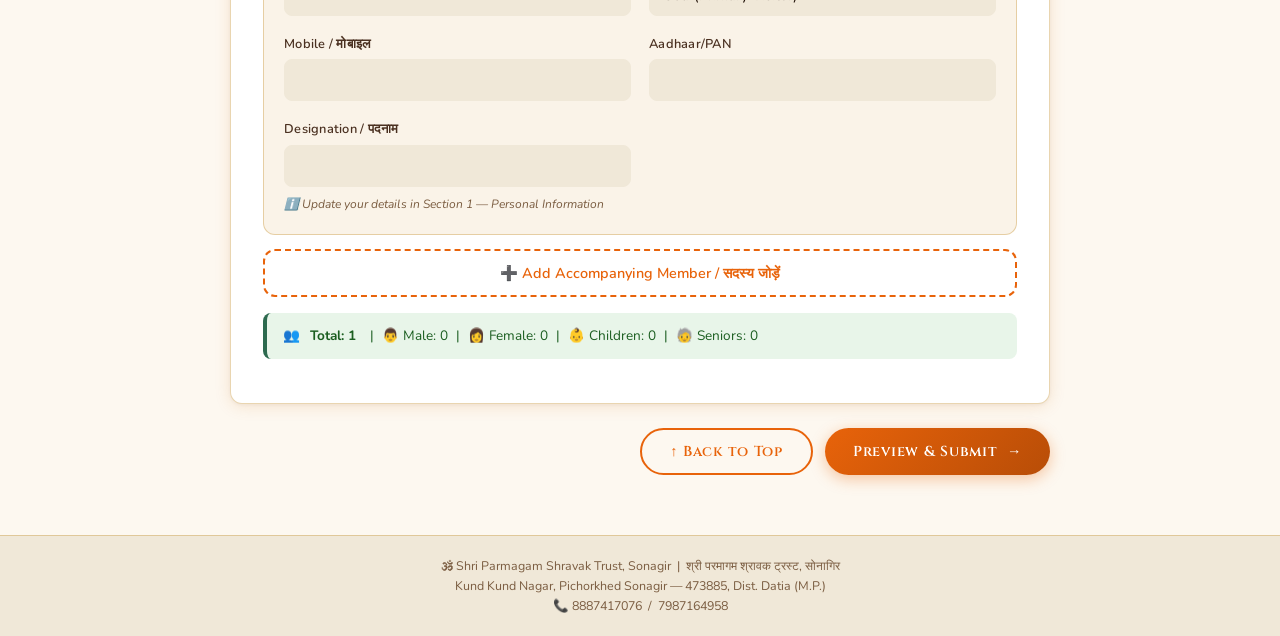
==== commit d90027c6: "Update index.html" ====
--- a/index.html
+++ b/index.html
@@ -69,7 +69,7 @@
   <div class="header-hindi">श्री परमागम श्रावक ट्रस्ट, सोनागिर</div>
   <div class="header-divider"></div>
   <div class="header-address">
-    श्री कुन्दकुन्द नगर, पिछोरखेड़ सोनागिर — 473885, जिला: दतिया (म.प्र.) &nbsp;|&nbsp;
+    श्री कुन्दकुन्द नगर, सिद्धखेत्र सोनागिर — 475685, जिला: दतिया (म.प्र.) &nbsp;|&nbsp;
     📞 8887417076 &nbsp;/&nbsp; 7987164958
   </div>
 </header>
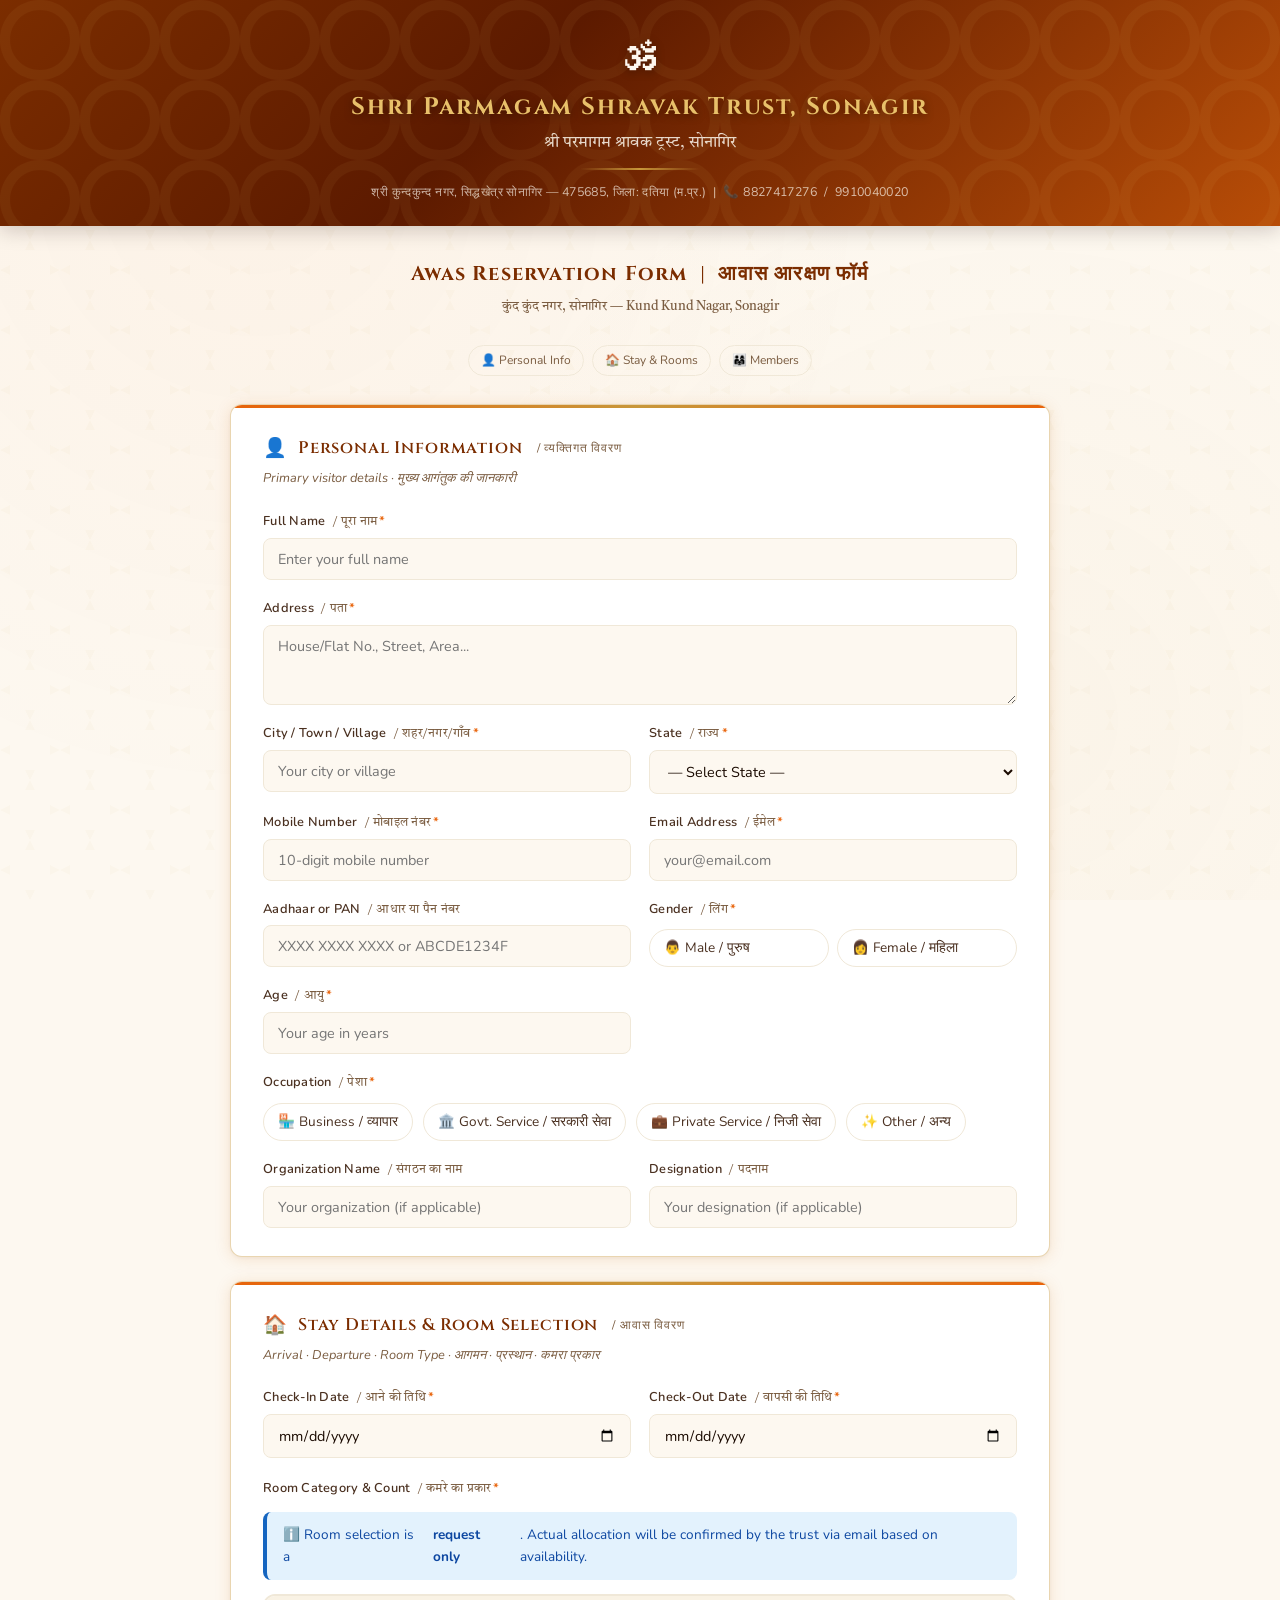
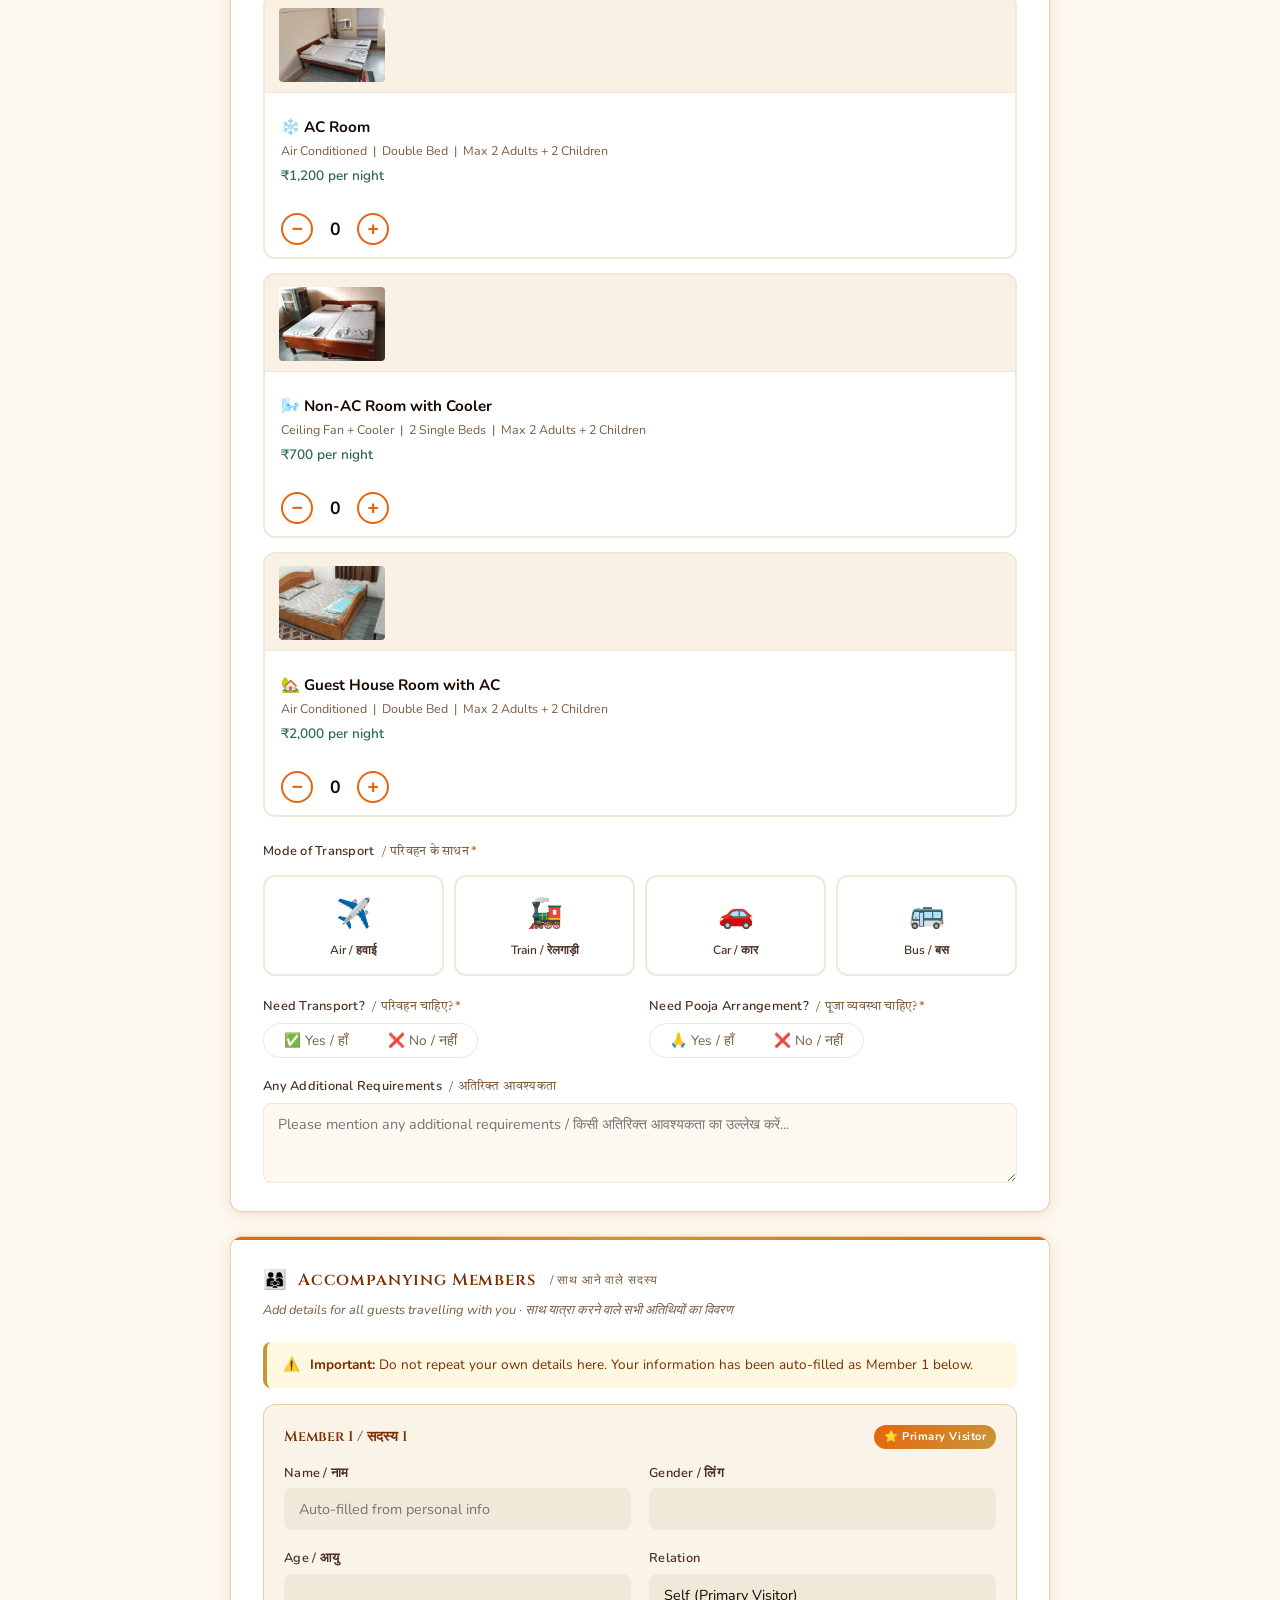
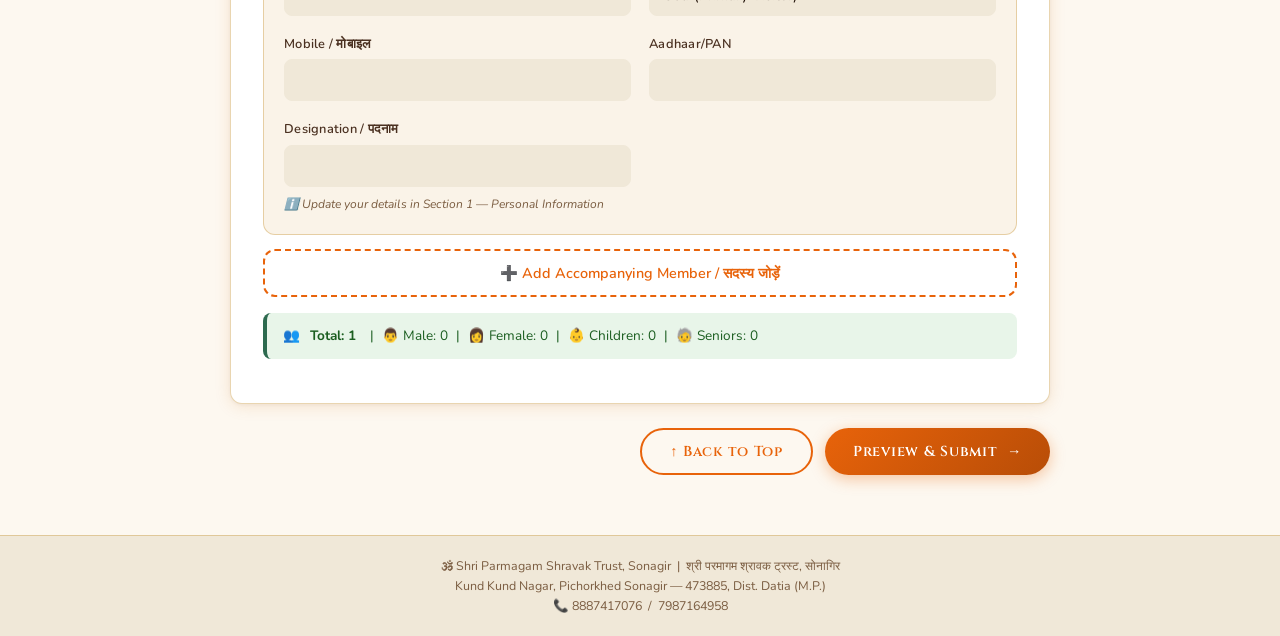
==== commit 998340fb: "Update index.html" ====
--- a/index.html
+++ b/index.html
@@ -70,7 +70,7 @@
   <div class="header-divider"></div>
   <div class="header-address">
     श्री कुन्दकुन्द नगर, सिद्धखेत्र सोनागिर — 475685, जिला: दतिया (म.प्र.) &nbsp;|&nbsp;
-    📞 8887417076 &nbsp;/&nbsp; 7987164958
+    📞 8827417276 &nbsp;/&nbsp; 9910040020
   </div>
 </header>
 
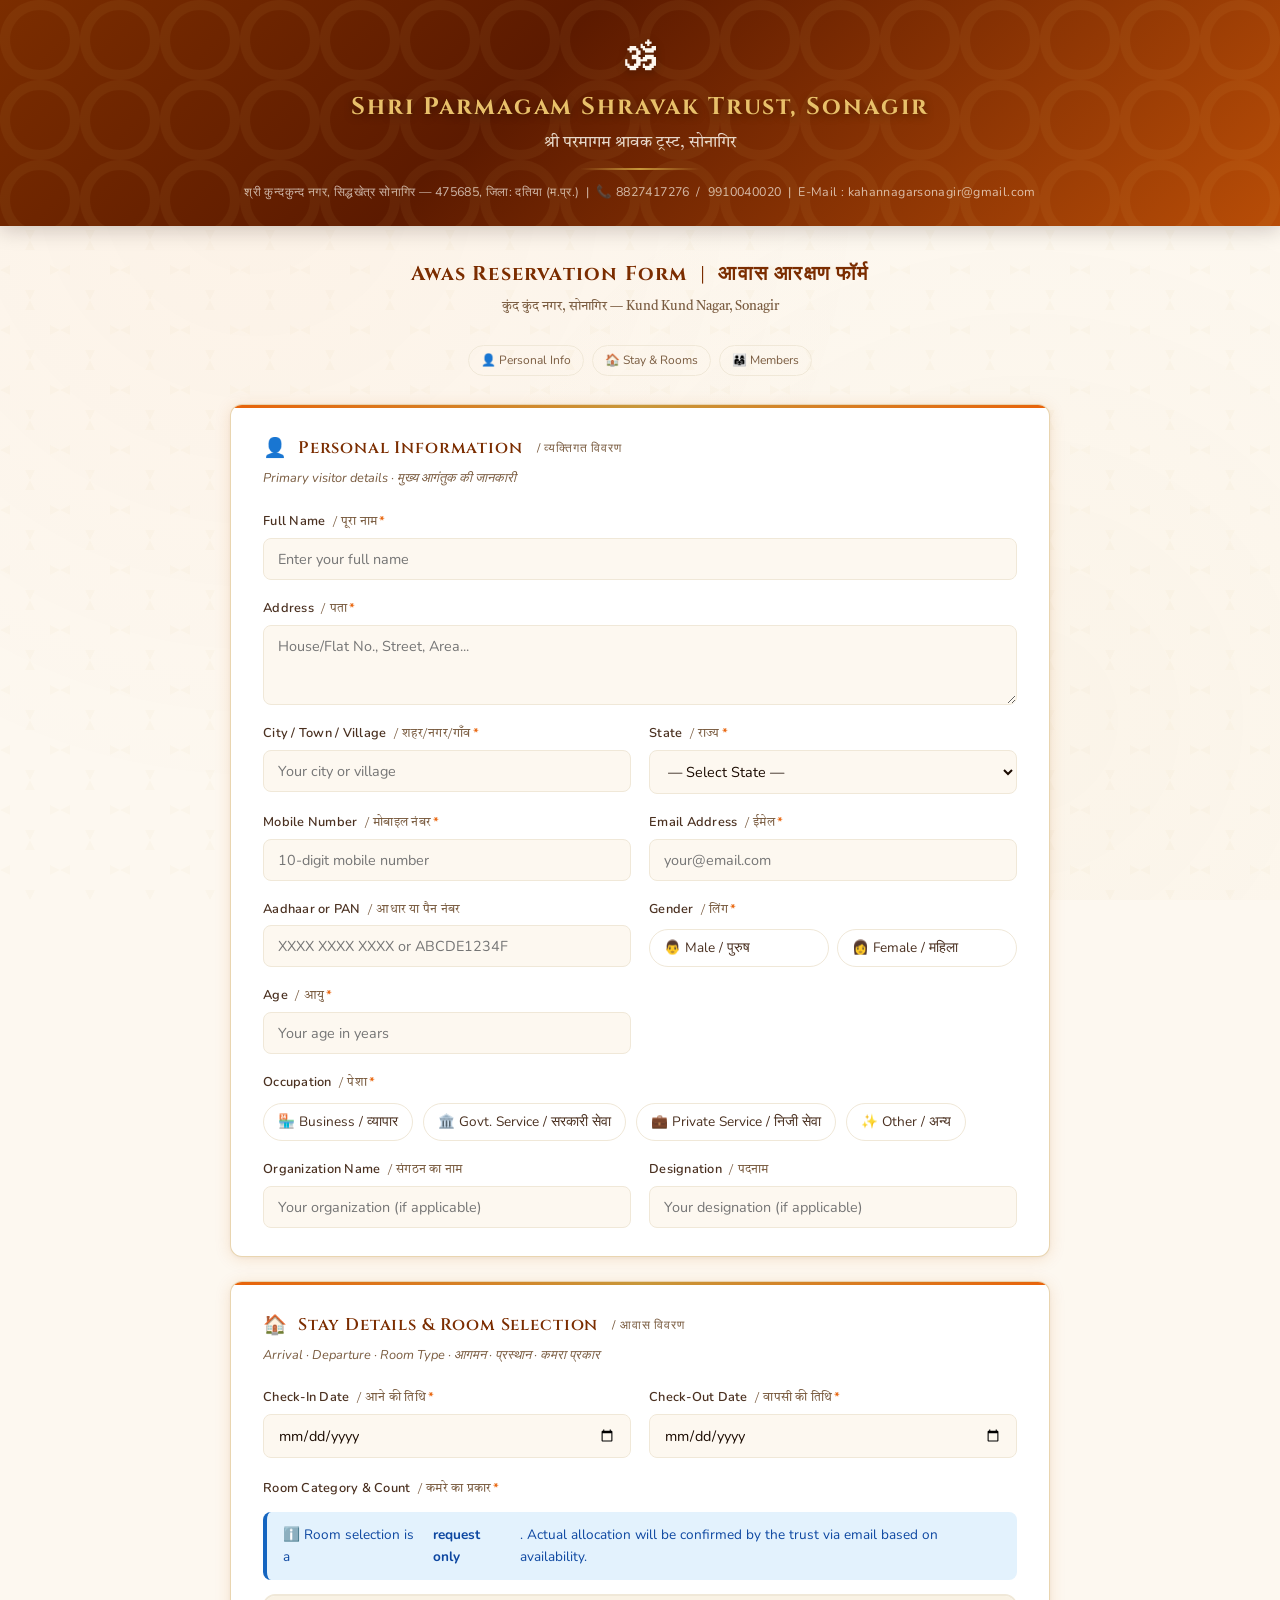
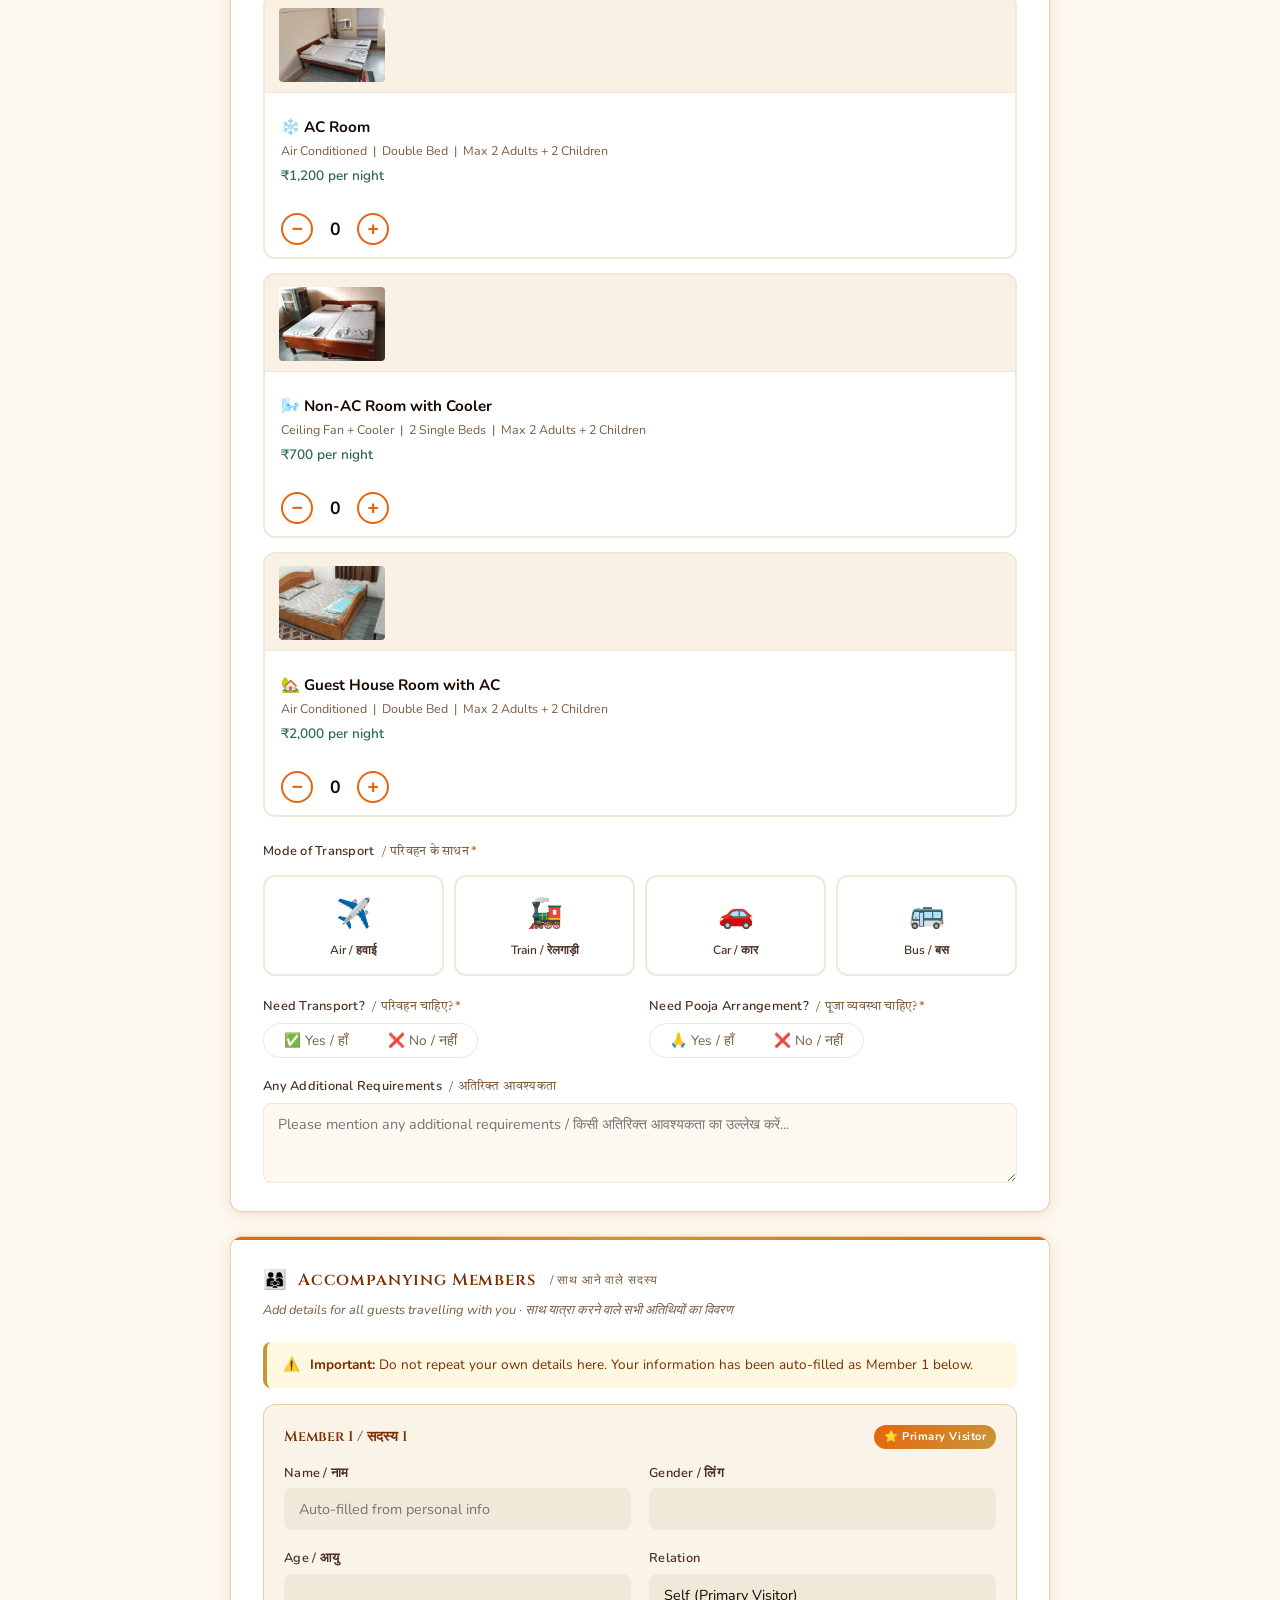
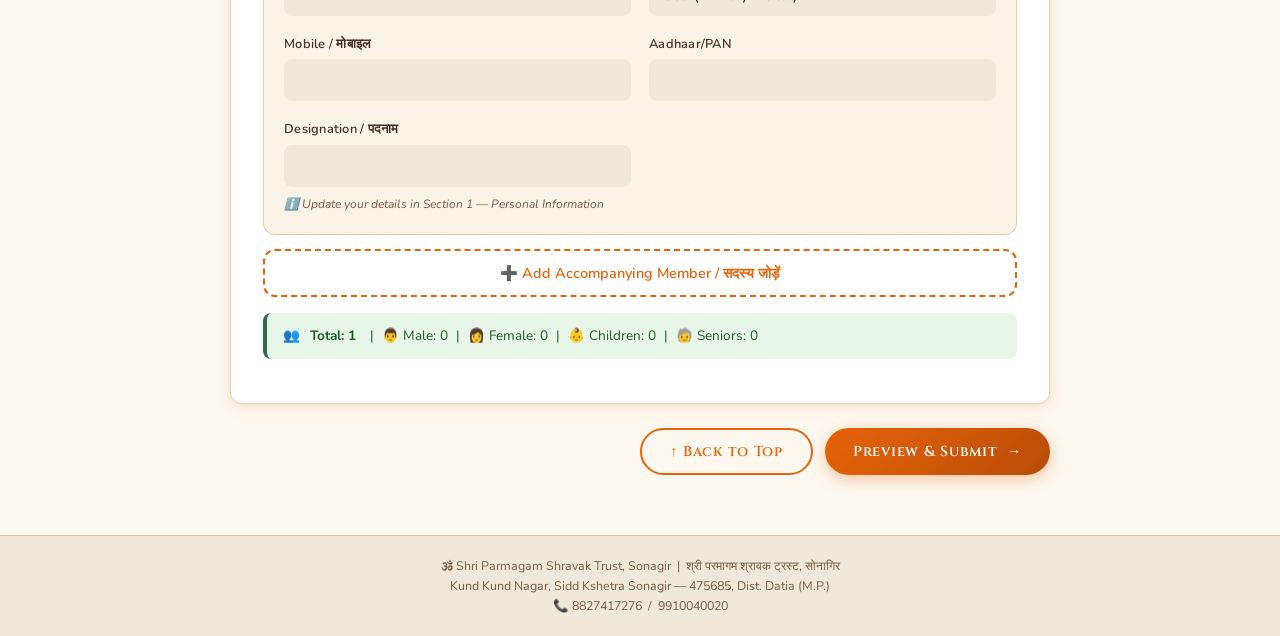
==== commit 283c3e21: "Update index.html" ====
--- a/index.html
+++ b/index.html
@@ -70,7 +70,8 @@
   <div class="header-divider"></div>
   <div class="header-address">
     श्री कुन्दकुन्द नगर, सिद्धखेत्र सोनागिर — 475685, जिला: दतिया (म.प्र.) &nbsp;|&nbsp;
-    📞 8827417276 &nbsp;/&nbsp; 9910040020
+    📞 8827417276 &nbsp;/&nbsp; 9910040020  &nbsp;|&nbsp;
+    E-Mail : kahannagarsonagir@gmail.com
   </div>
 </header>
 
@@ -457,8 +458,8 @@
 <!-- ── FOOTER ── -->
 <footer class="site-footer">
   🕉 Shri Parmagam Shravak Trust, Sonagir &nbsp;|&nbsp; श्री परमागम श्रावक ट्रस्ट, सोनागिर
-  <br>Kund Kund Nagar, Pichorkhed Sonagir — 473885, Dist. Datia (M.P.)
-  <br>📞 8887417076 &nbsp;/&nbsp; 7987164958
+  <br>Kund Kund Nagar, Sidd Kshetra Sonagir — 475685, Dist. Datia (M.P.)
+  <br>📞 8827417276 &nbsp;/&nbsp; 9910040020
 </footer>
 
 <script src="js/sheets.js"></script>
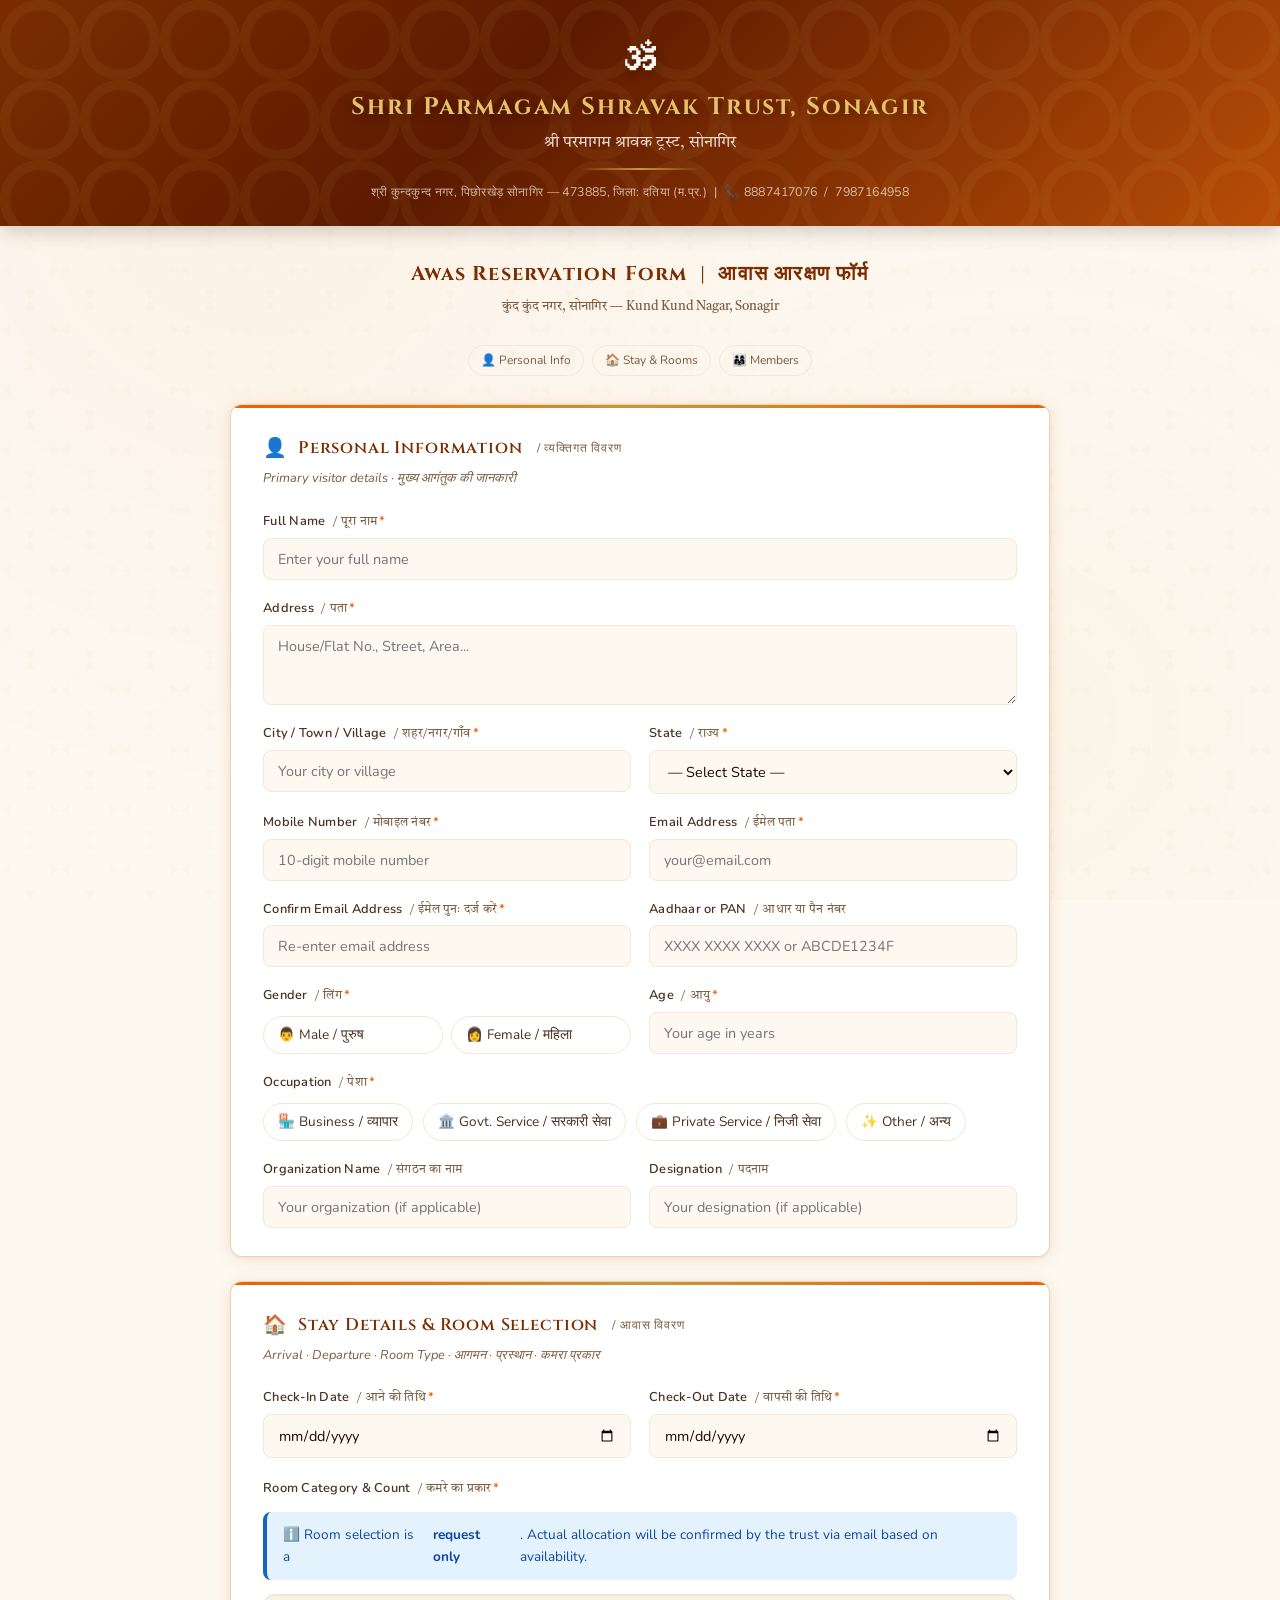
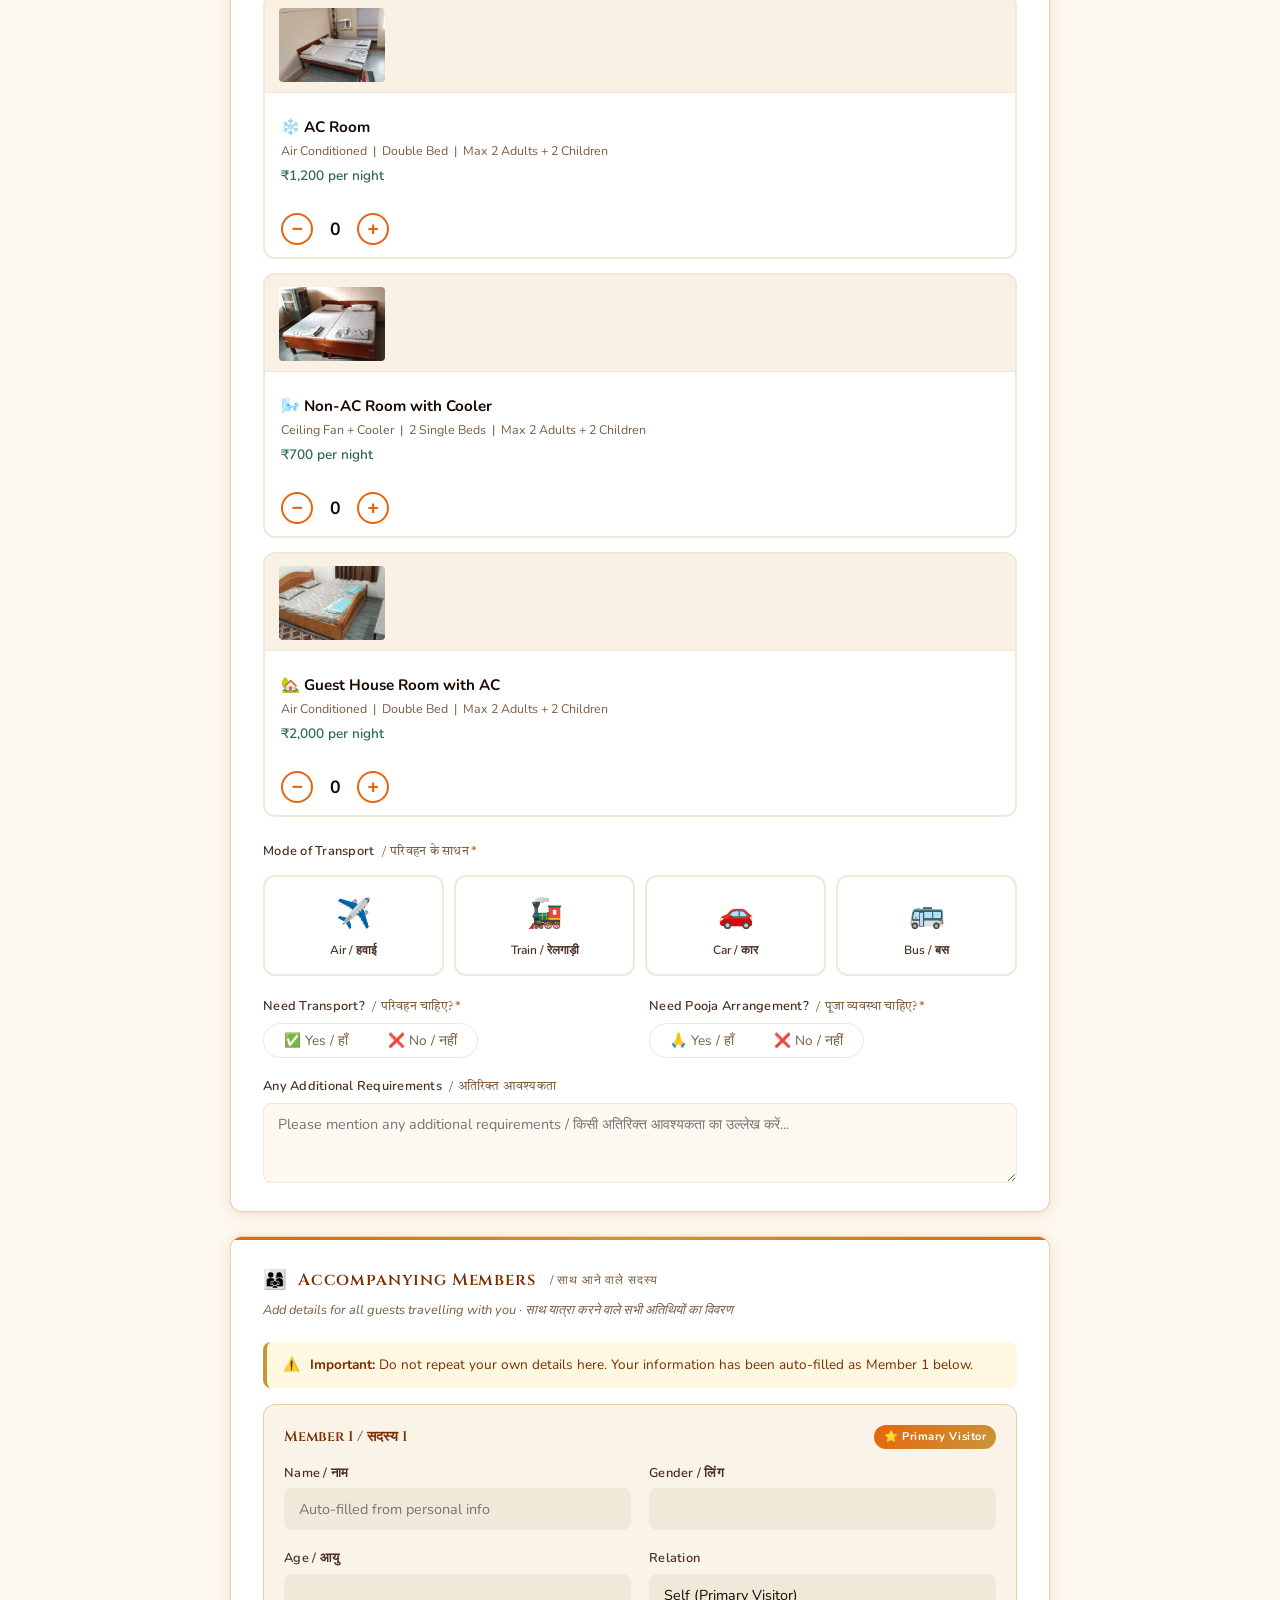
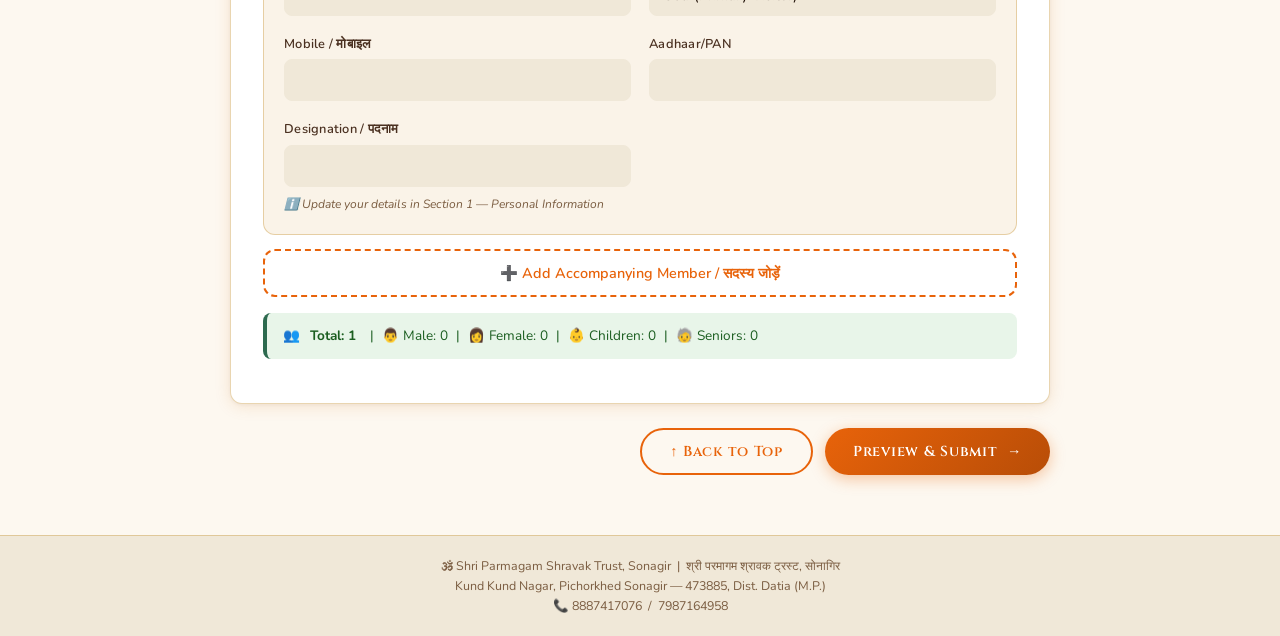
==== commit d708d980: "Update index.html" ====
--- a/index.html
+++ b/index.html
@@ -69,9 +69,8 @@
   <div class="header-hindi">श्री परमागम श्रावक ट्रस्ट, सोनागिर</div>
   <div class="header-divider"></div>
   <div class="header-address">
-    श्री कुन्दकुन्द नगर, सिद्धखेत्र सोनागिर — 475685, जिला: दतिया (म.प्र.) &nbsp;|&nbsp;
-    📞 8827417276 &nbsp;/&nbsp; 9910040020  &nbsp;|&nbsp;
-    E-Mail : kahannagarsonagir@gmail.com
+    श्री कुन्दकुन्द नगर, पिछोरखेड़ सोनागिर — 473885, जिला: दतिया (म.प्र.) &nbsp;|&nbsp;
+    📞 8887417076 &nbsp;/&nbsp; 7987164958
   </div>
 </header>
 
@@ -160,11 +159,24 @@
           <span class="field-error" id="err-mobile">Please enter a valid 10-digit mobile number</span>
         </div>
 
-        <!-- Email -->
-        <div class="field-group">
-          <label class="field-label">Email Address <span class="hindi">/ ईमेल</span><span class="req">*</span></label>
-          <input type="email" class="field-input" id="email" placeholder="your@email.com" autocomplete="email">
+        <!-- Email with confirm -->
+        <div class="field-group">
+          <label class="field-label">Email Address <span class="hindi">/ ईमेल पता</span><span class="req">*</span></label>
+          <input type="email" class="field-input" id="email" placeholder="your@email.com"
+                 autocomplete="email" oninput="checkEmailMatch()">
           <span class="field-error" id="err-email">Please enter a valid email address</span>
+        </div>
+
+        <!-- Confirm Email -->
+        <div class="field-group">
+          <label class="field-label">Confirm Email Address <span class="hindi">/ ईमेल पुनः दर्ज करें</span><span class="req">*</span></label>
+          <input type="email" class="field-input" id="emailConfirm" placeholder="Re-enter email address"
+                 autocomplete="off" onpaste="return false;" ondrop="return false;"
+                 oninput="checkEmailMatch()">
+          <span class="field-error" id="err-emailConfirm">Email addresses do not match</span>
+          <span id="emailMatchOk" style="display:none;font-size:0.78rem;color:#2E7D32;margin-top:4px;">
+            ✅ Email addresses match / ईमेल मिलान सही है
+          </span>
         </div>
 
         <!-- Aadhaar / PAN -->
@@ -458,8 +470,8 @@
 <!-- ── FOOTER ── -->
 <footer class="site-footer">
   🕉 Shri Parmagam Shravak Trust, Sonagir &nbsp;|&nbsp; श्री परमागम श्रावक ट्रस्ट, सोनागिर
-  <br>Kund Kund Nagar, Sidd Kshetra Sonagir — 475685, Dist. Datia (M.P.)
-  <br>📞 8827417276 &nbsp;/&nbsp; 9910040020
+  <br>Kund Kund Nagar, Pichorkhed Sonagir — 473885, Dist. Datia (M.P.)
+  <br>📞 8887417076 &nbsp;/&nbsp; 7987164958
 </footer>
 
 <script src="js/sheets.js"></script>
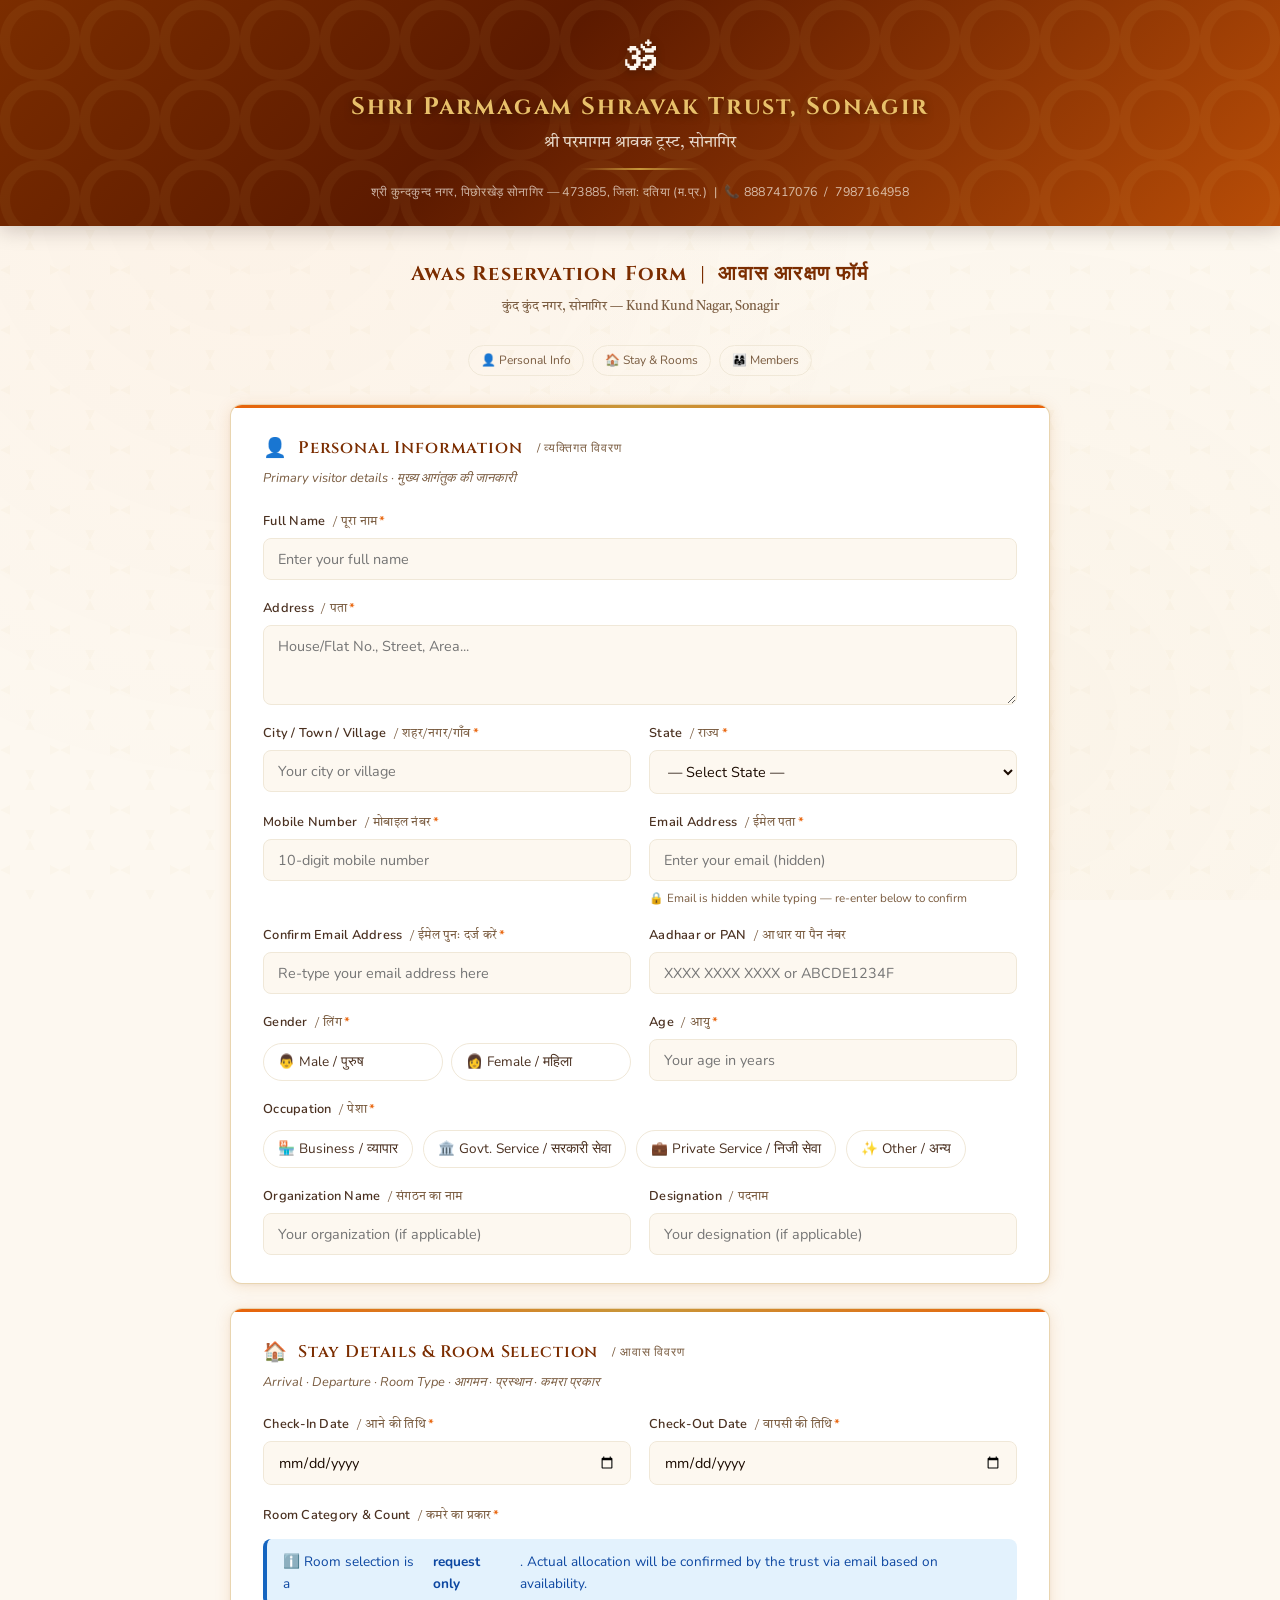
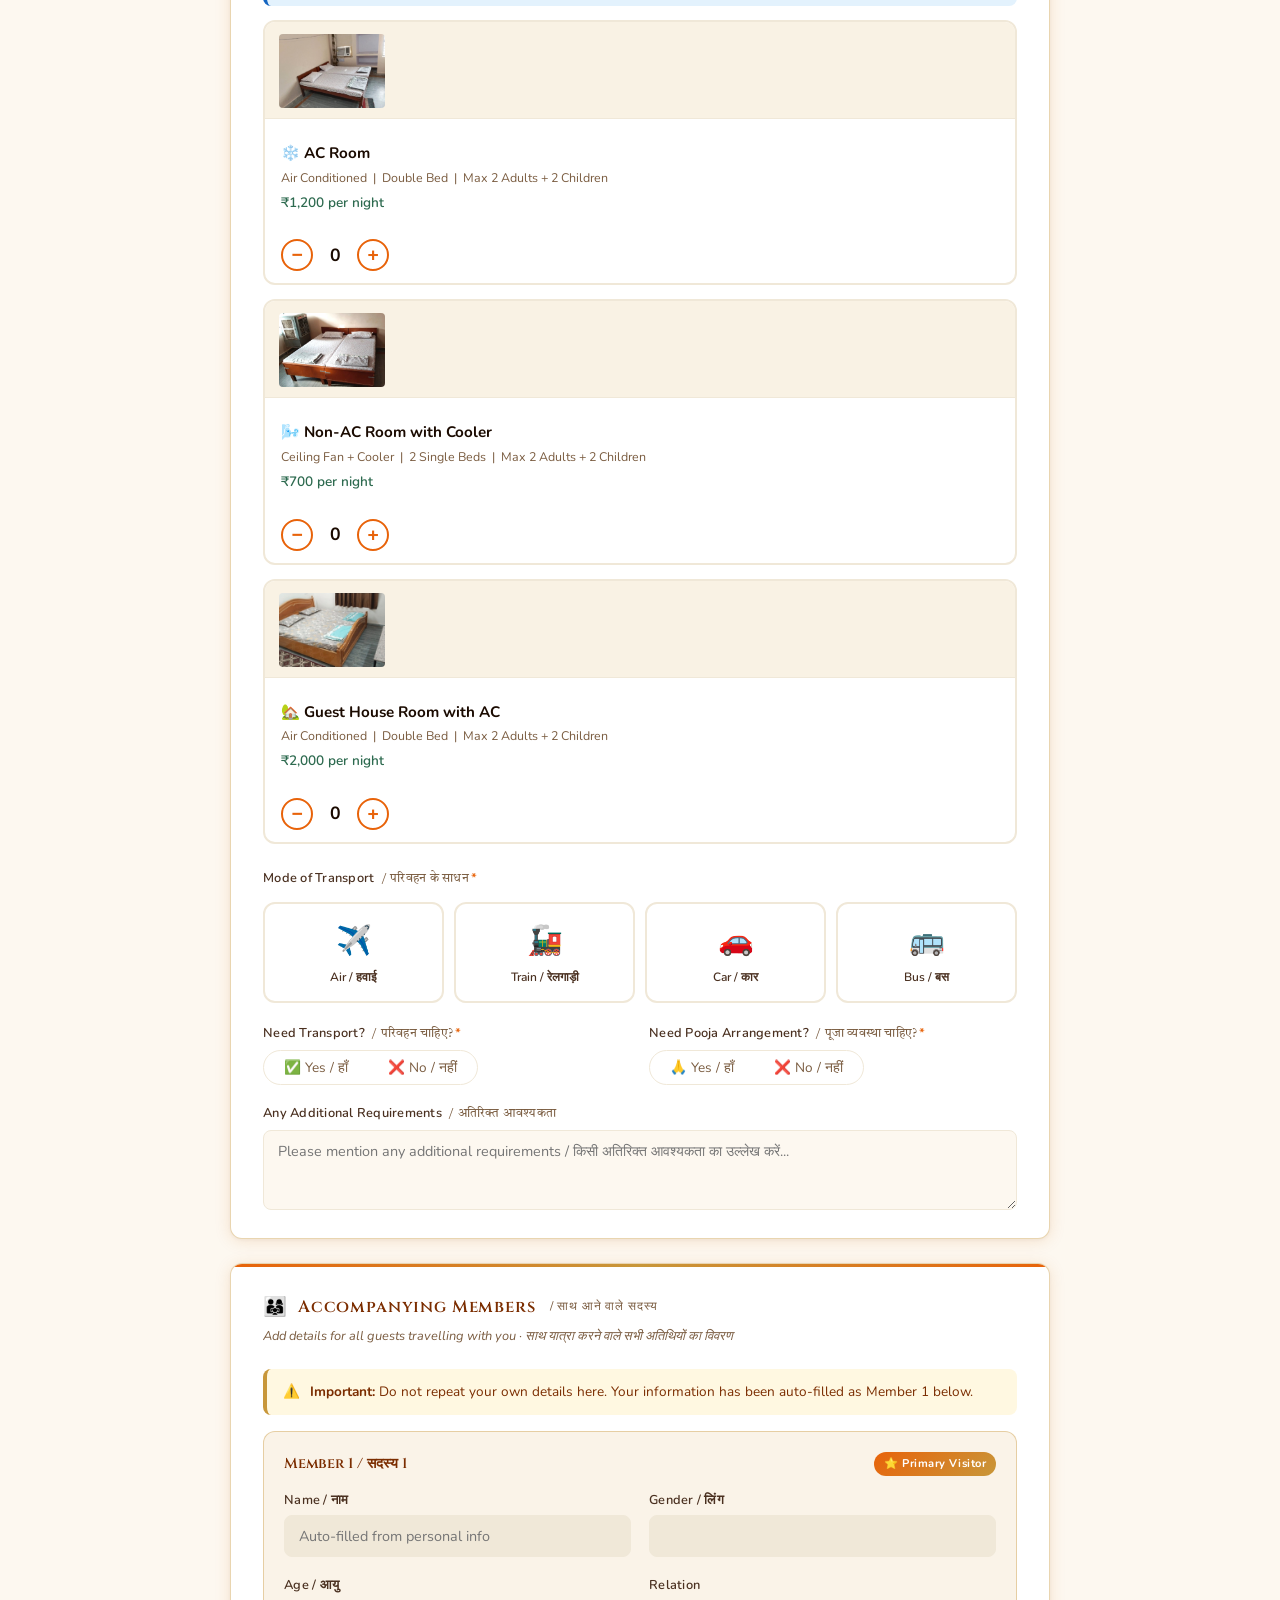
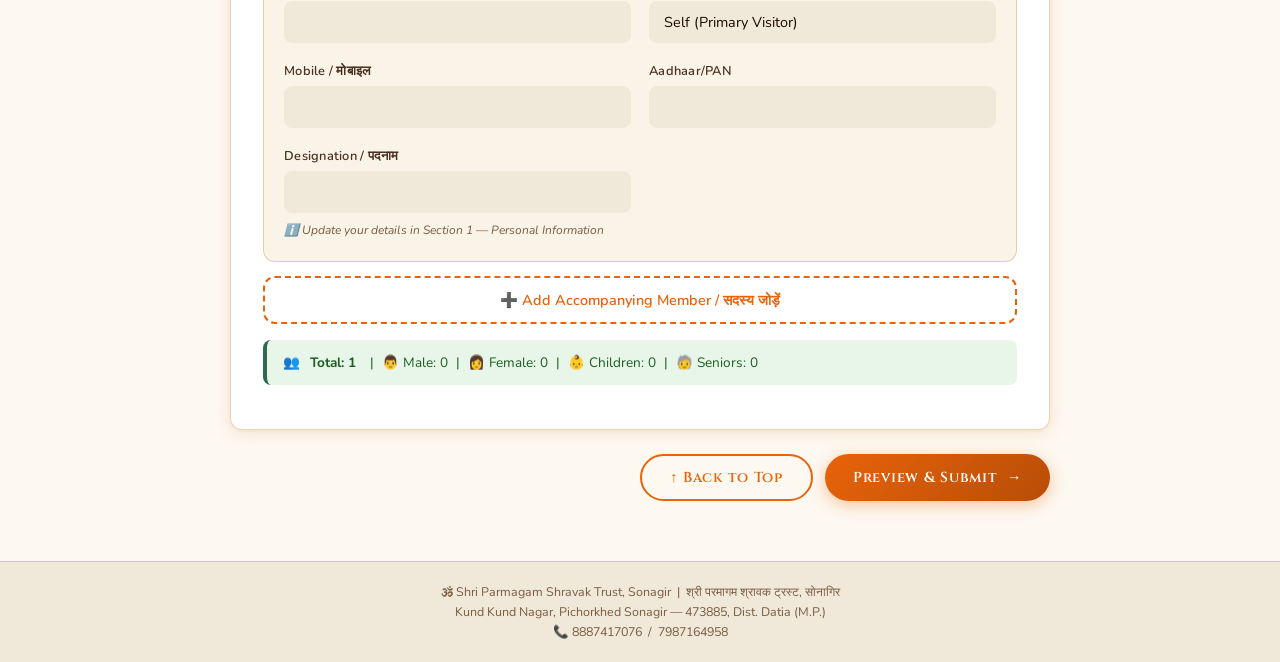
==== commit 141c9a28: "Update index.html" ====
--- a/index.html
+++ b/index.html
@@ -159,22 +159,34 @@
           <span class="field-error" id="err-mobile">Please enter a valid 10-digit mobile number</span>
         </div>
 
-        <!-- Email with confirm -->
+        <!-- Email-1: hidden (asterisk) — visitor cannot see what they type -->
         <div class="field-group">
           <label class="field-label">Email Address <span class="hindi">/ ईमेल पता</span><span class="req">*</span></label>
-          <input type="email" class="field-input" id="email" placeholder="your@email.com"
-                 autocomplete="email" oninput="checkEmailMatch()">
+          <input type="password" class="field-input" id="email"
+                 placeholder="Enter your email (hidden)"
+                 autocomplete="off" onpaste="return false;" ondrop="return false;"
+                 oninput="checkEmailMatch()"
+                 onblur="validateEmail1()">
+          <span style="font-size:0.73rem;color:var(--text-light);margin-top:3px;display:block;">
+            🔒 Email is hidden while typing — re-enter below to confirm
+          </span>
           <span class="field-error" id="err-email">Please enter a valid email address</span>
         </div>
 
-        <!-- Confirm Email -->
+        <!-- Email-2: visible — visitor sees what they are typing -->
         <div class="field-group">
           <label class="field-label">Confirm Email Address <span class="hindi">/ ईमेल पुनः दर्ज करें</span><span class="req">*</span></label>
-          <input type="email" class="field-input" id="emailConfirm" placeholder="Re-enter email address"
+          <input type="email" class="field-input" id="emailConfirm"
+                 placeholder="Re-type your email address here"
                  autocomplete="off" onpaste="return false;" ondrop="return false;"
-                 oninput="checkEmailMatch()">
-          <span class="field-error" id="err-emailConfirm">Email addresses do not match</span>
-          <span id="emailMatchOk" style="display:none;font-size:0.78rem;color:#2E7D32;margin-top:4px;">
+                 oninput="checkEmailMatch()"
+                 onblur="checkEmailMatch()">
+          <span class="field-error" id="err-emailConfirm"
+                style="display:none;">
+            ⚠️ Please re-enter your correct email address / कृपया सही ईमेल पता पुनः दर्ज करें
+          </span>
+          <span id="emailMatchOk"
+                style="display:none;font-size:0.78rem;color:#2E7D32;margin-top:4px;font-weight:600;">
             ✅ Email addresses match / ईमेल मिलान सही है
           </span>
         </div>
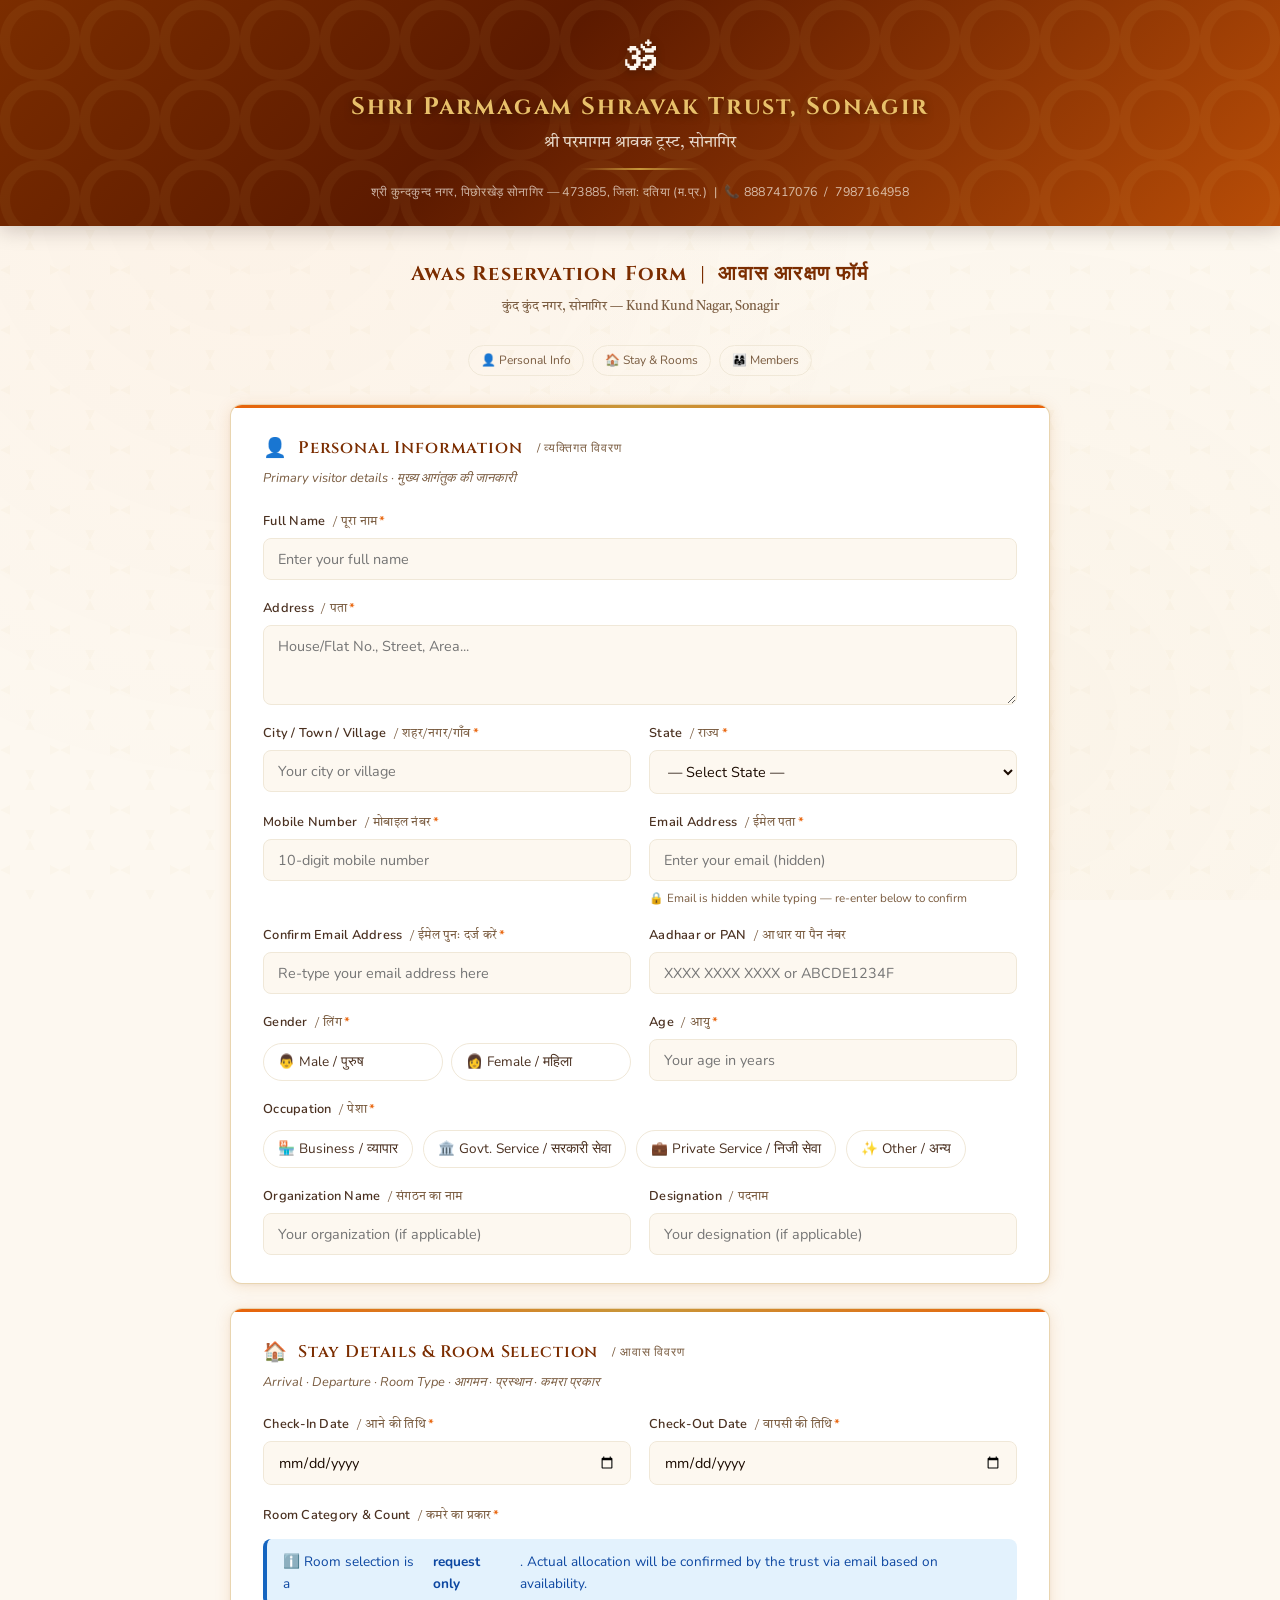
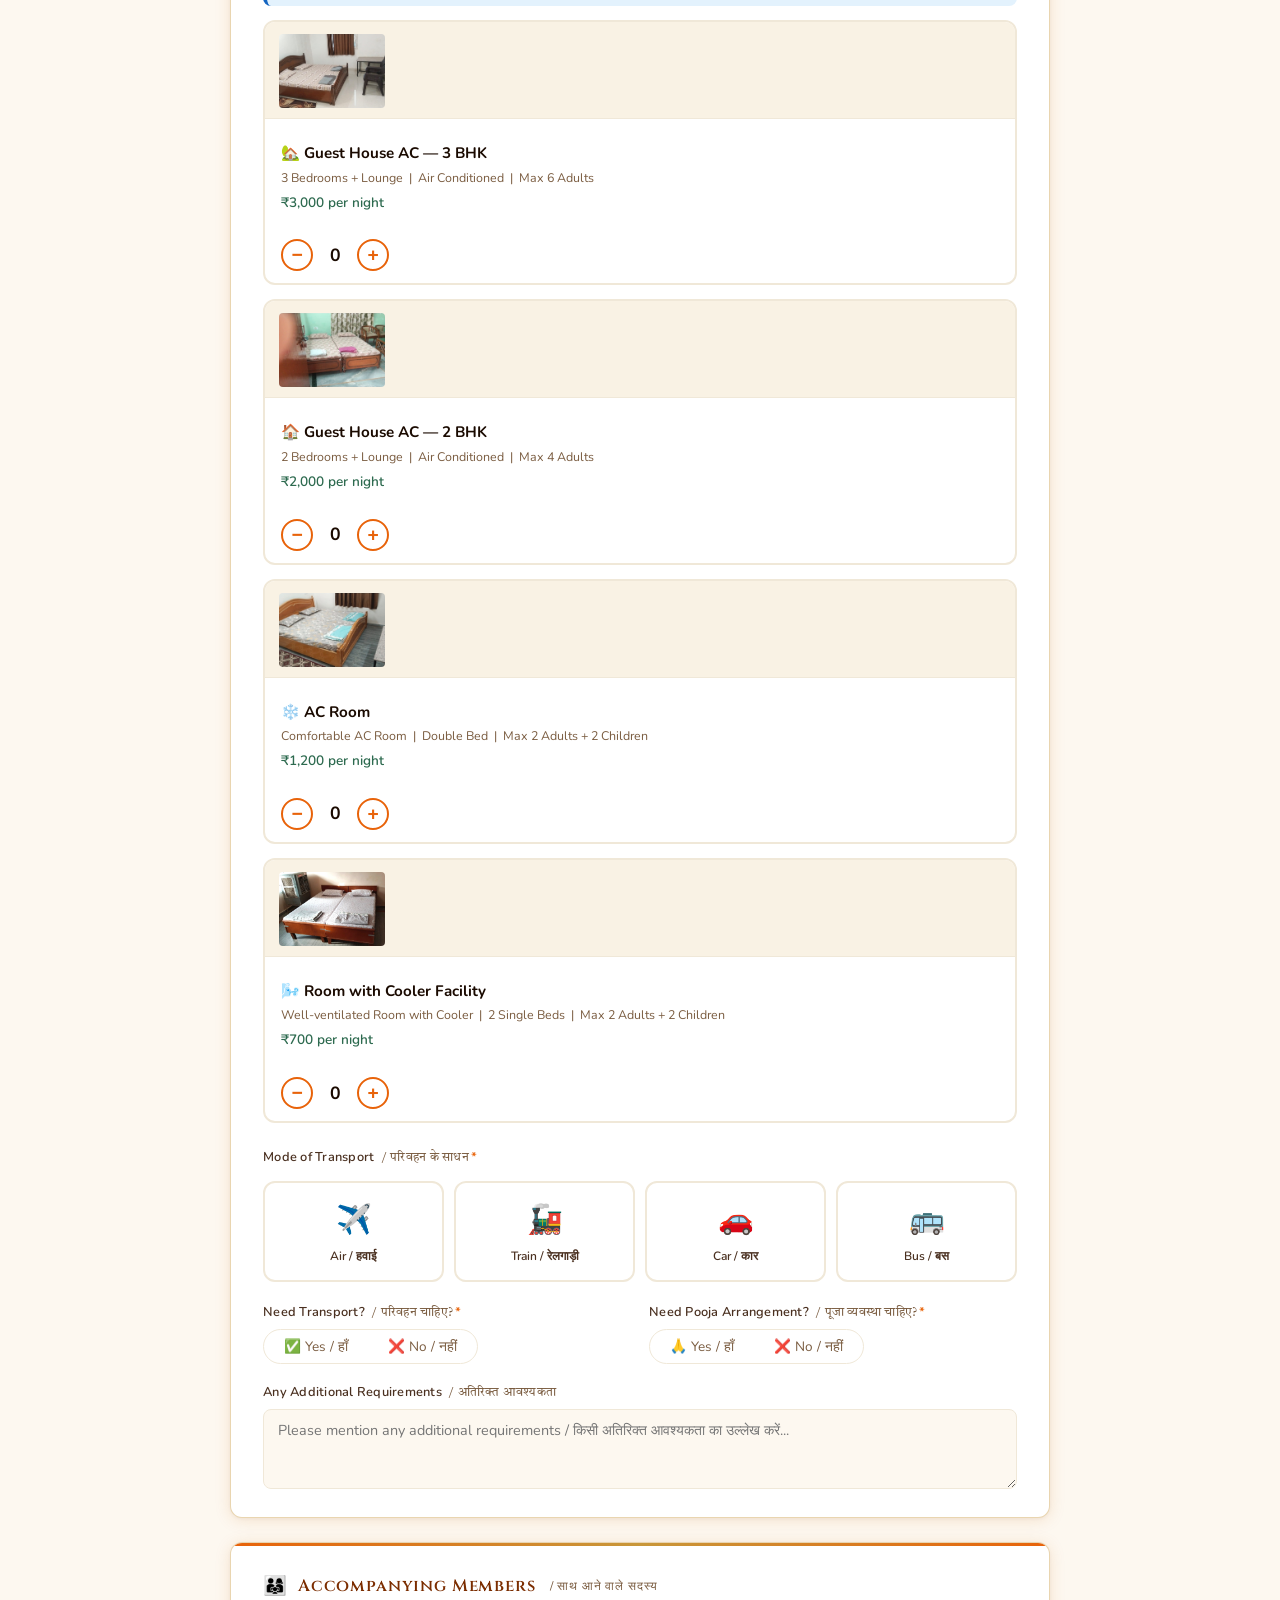
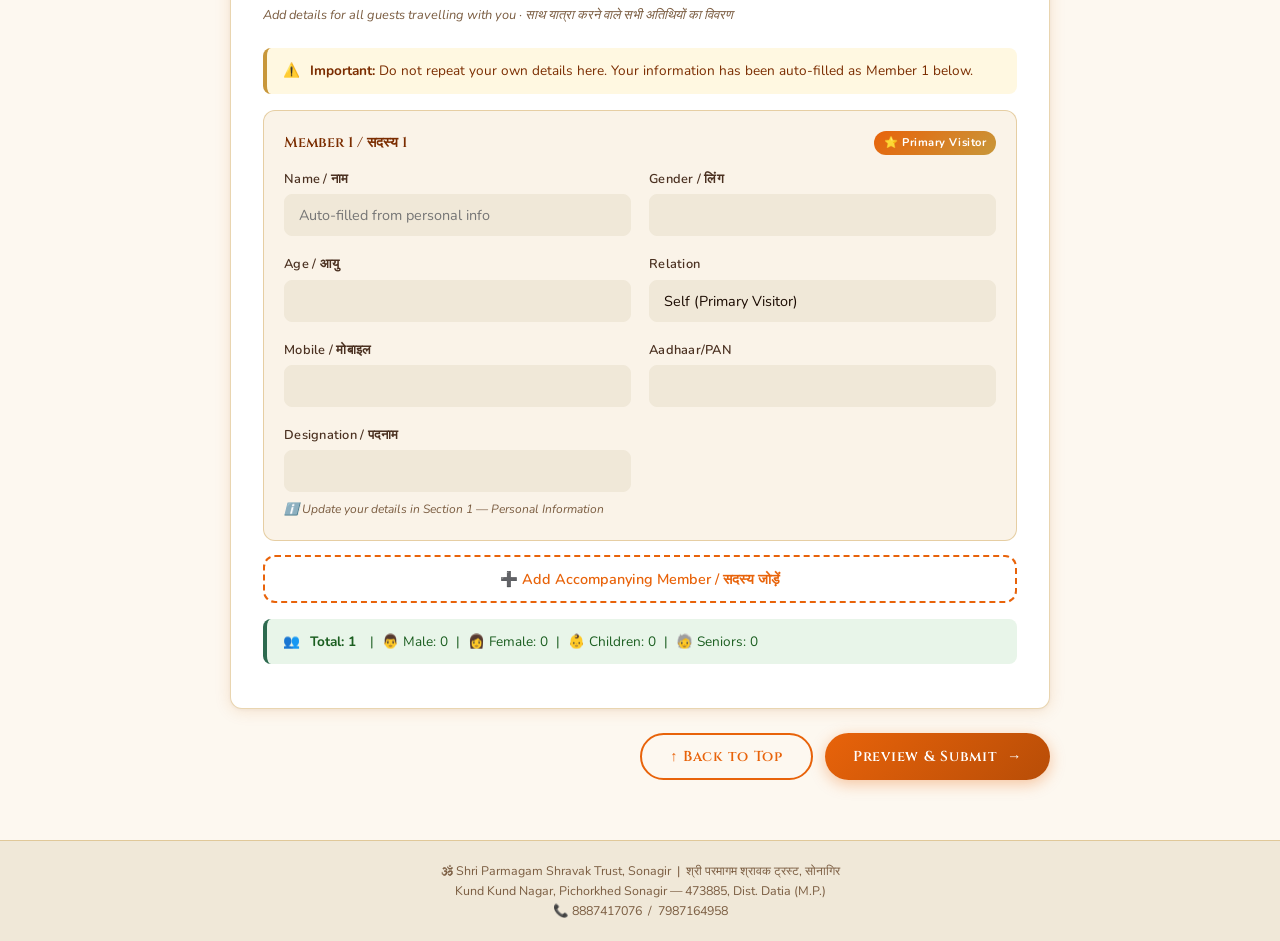
==== commit 08fcac81: "Update index.html" ====
--- a/index.html
+++ b/index.html
@@ -302,16 +302,54 @@
 
         <div style="display:flex; flex-direction:column; gap:14px;">
 
-          <!-- ❄️ AC Room — one photo -->
+          <!-- 🏡 Guest House AC — 3 BHK -->
+          <div class="room-card room-card-photo" id="roomCard-gh3bhk">
+            <div class="room-photo-wrap">
+              <img src="[data-uri]"
+                   alt="Guest House AC 3 BHK" class="room-photo"
+                   onclick="showRoomPhoto(this,'🏡 Guest House AC — 3 BHK (3 Bedrooms + Lounge)')">
+            </div>
+            <div class="room-info">
+              <div class="room-name">🏡 Guest House AC — 3 BHK</div>
+              <div class="room-desc">3 Bedrooms + Lounge &nbsp;|&nbsp; Air Conditioned &nbsp;|&nbsp; Max 6 Adults</div>
+              <div class="room-rate">₹3,000 per night</div>
+            </div>
+            <div class="room-counter">
+              <button type="button" class="counter-btn" onclick="changeRoom('gh3bhk',-1)">−</button>
+              <span class="counter-val" id="roomCount-gh3bhk">0</span>
+              <button type="button" class="counter-btn" onclick="changeRoom('gh3bhk',1)">+</button>
+            </div>
+          </div>
+
+          <!-- 🏠 Guest House AC — 2 BHK -->
+          <div class="room-card room-card-photo" id="roomCard-gh2bhk">
+            <div class="room-photo-wrap">
+              <img src="[data-uri]"
+                   alt="Guest House AC 2 BHK" class="room-photo"
+                   onclick="showRoomPhoto(this,'🏠 Guest House AC — 2 BHK (2 Bedrooms + Lounge)')">
+            </div>
+            <div class="room-info">
+              <div class="room-name">🏠 Guest House AC — 2 BHK</div>
+              <div class="room-desc">2 Bedrooms + Lounge &nbsp;|&nbsp; Air Conditioned &nbsp;|&nbsp; Max 4 Adults</div>
+              <div class="room-rate">₹2,000 per night</div>
+            </div>
+            <div class="room-counter">
+              <button type="button" class="counter-btn" onclick="changeRoom('gh2bhk',-1)">−</button>
+              <span class="counter-val" id="roomCount-gh2bhk">0</span>
+              <button type="button" class="counter-btn" onclick="changeRoom('gh2bhk',1)">+</button>
+            </div>
+          </div>
+
+          <!-- ❄️ AC Room -->
           <div class="room-card room-card-photo" id="roomCard-ac">
             <div class="room-photo-wrap">
-              <img src="[data-uri]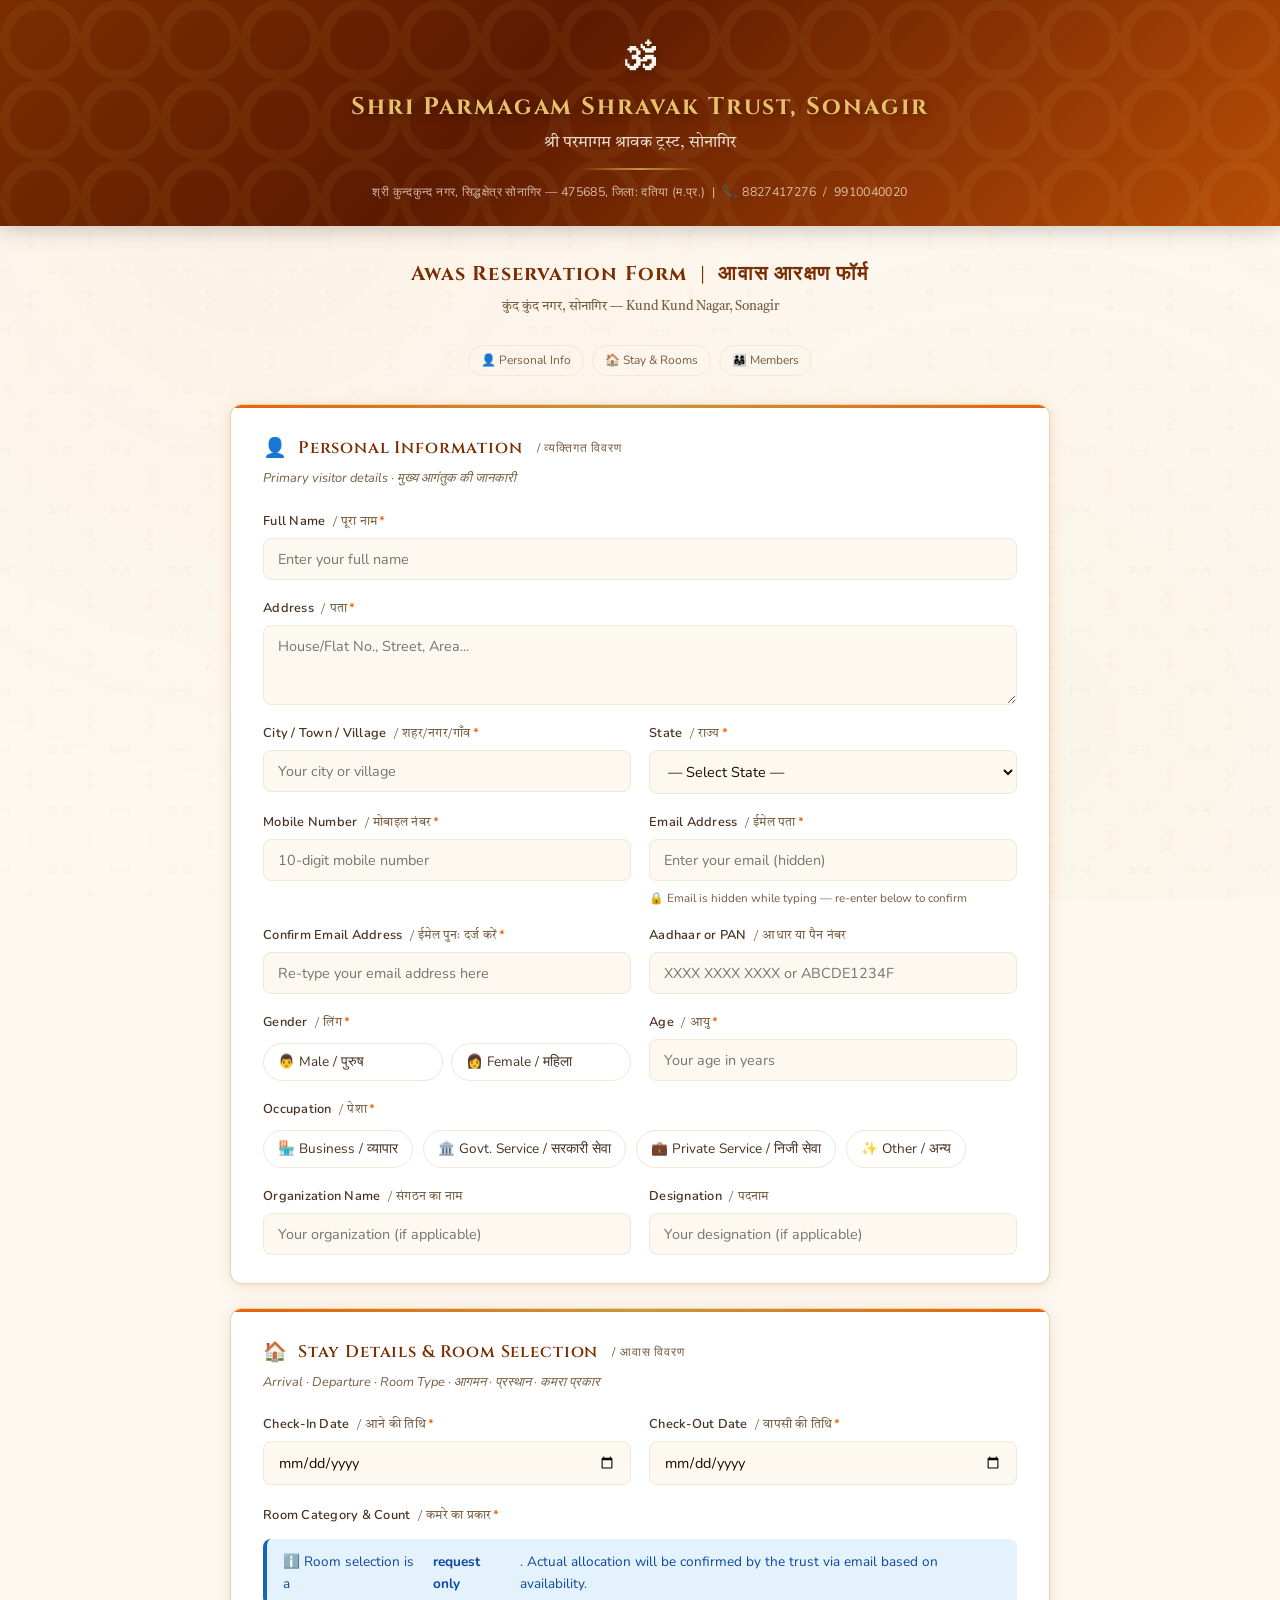
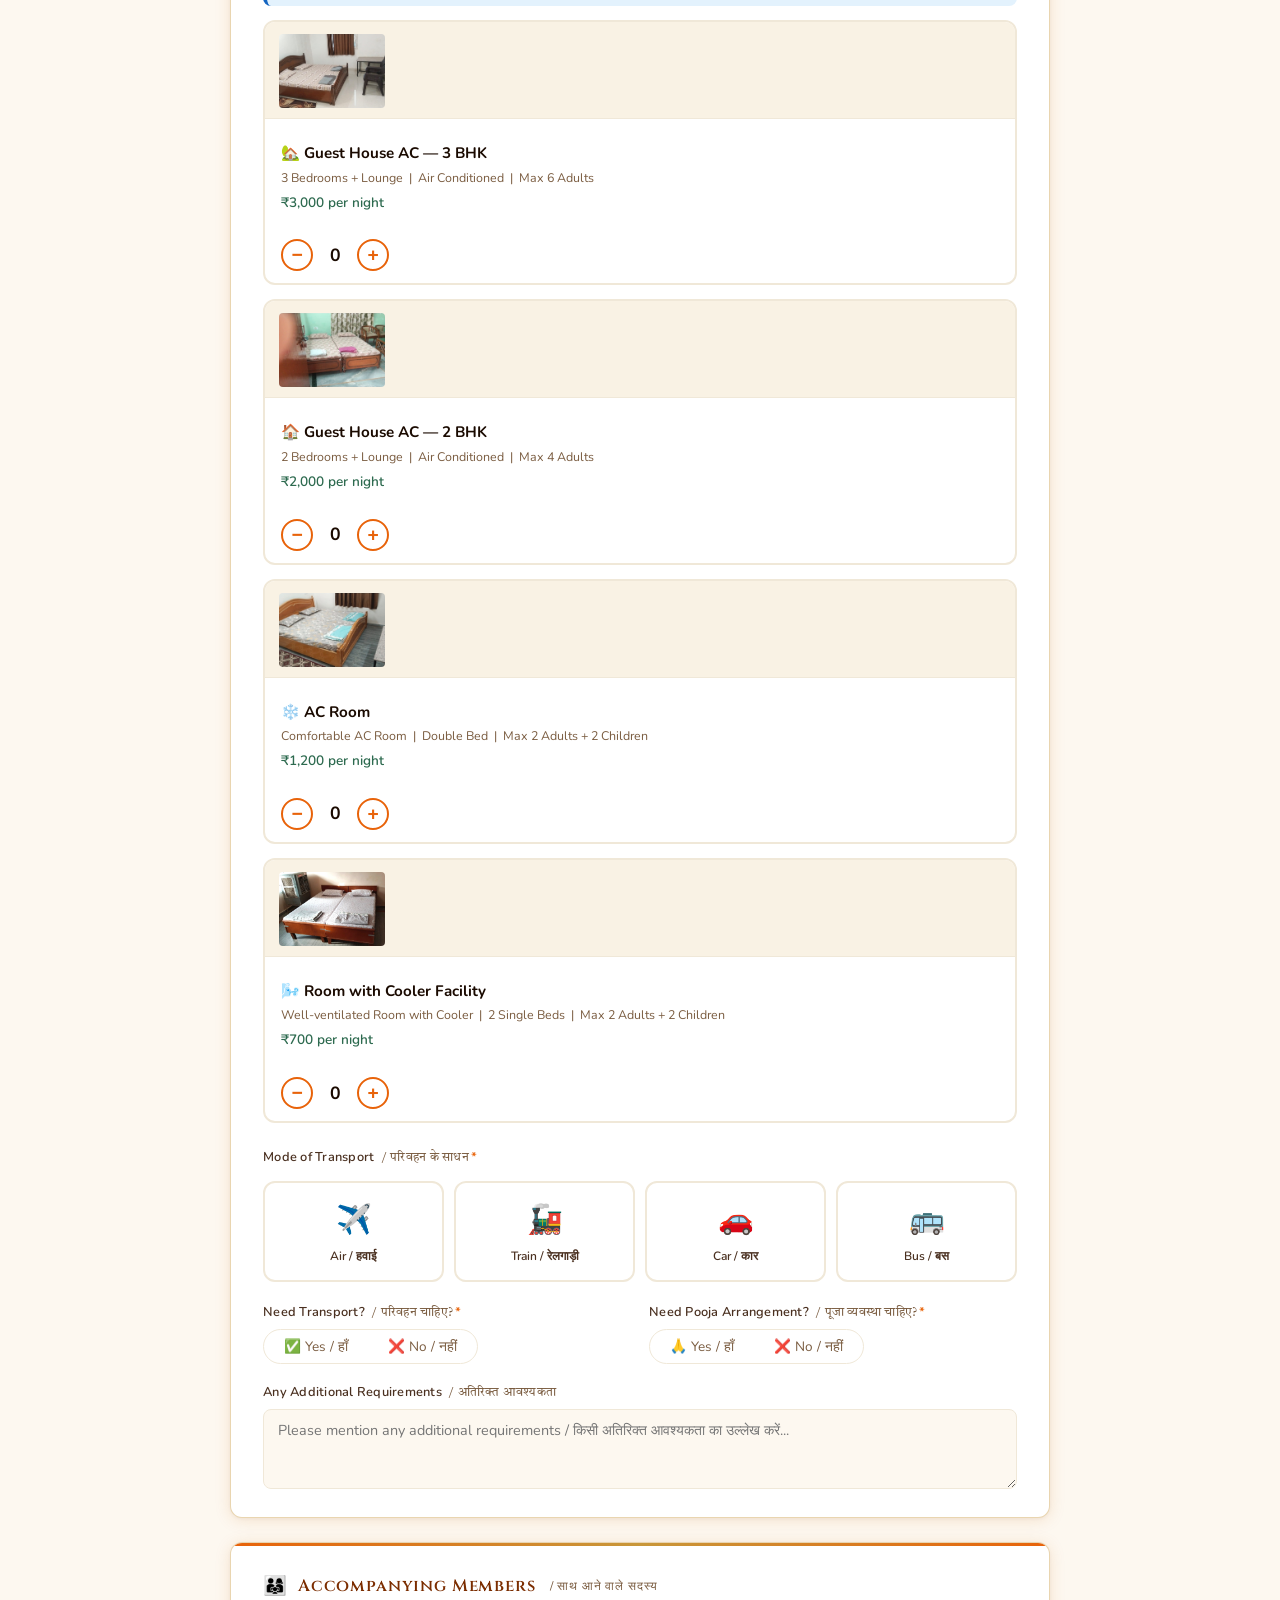
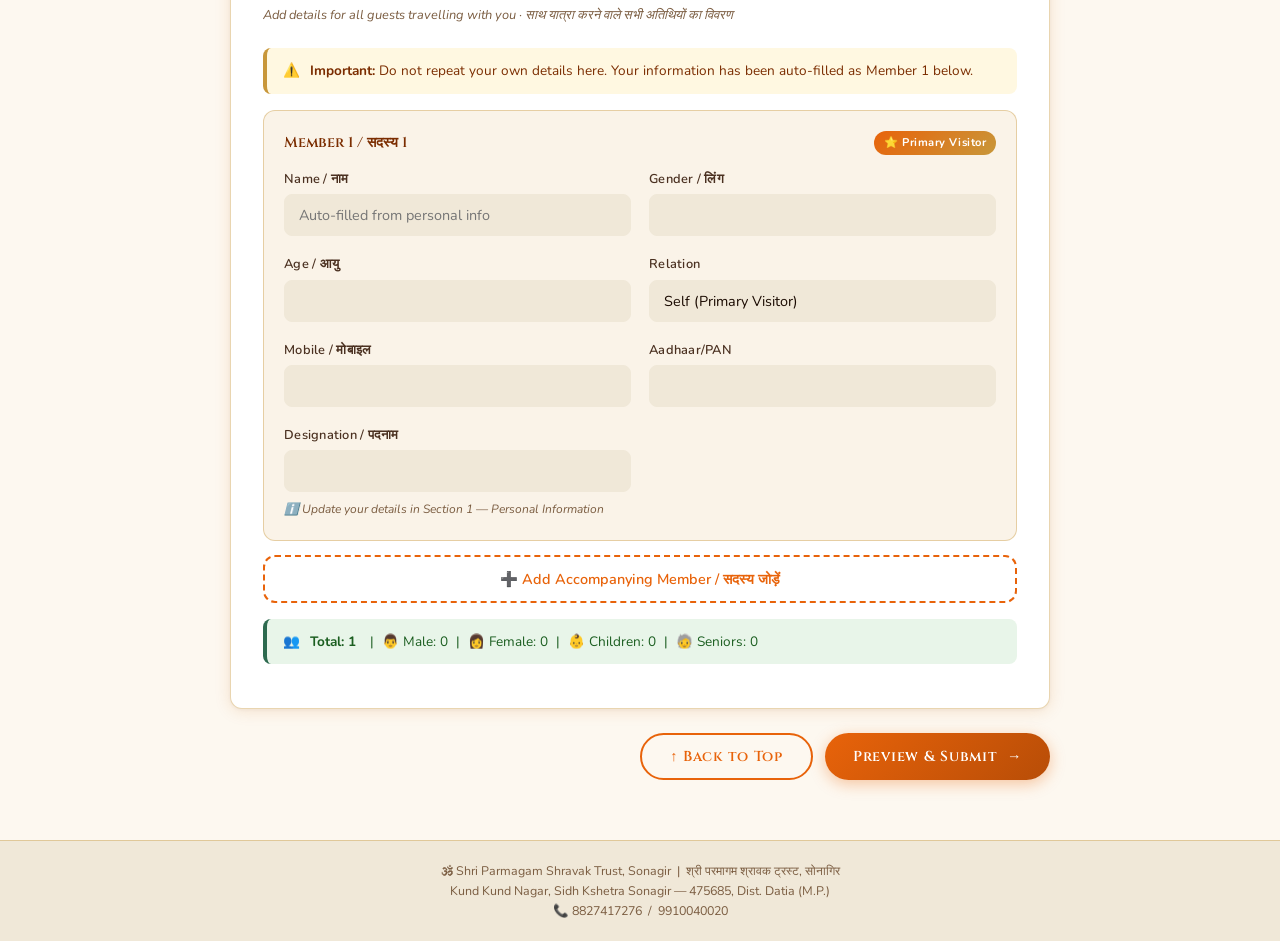
==== commit 0727afe8: "Update index.html" ====
--- a/index.html
+++ b/index.html
@@ -69,8 +69,8 @@
   <div class="header-hindi">श्री परमागम श्रावक ट्रस्ट, सोनागिर</div>
   <div class="header-divider"></div>
   <div class="header-address">
-    श्री कुन्दकुन्द नगर, पिछोरखेड़ सोनागिर — 473885, जिला: दतिया (म.प्र.) &nbsp;|&nbsp;
-    📞 8887417076 &nbsp;/&nbsp; 7987164958
+    श्री कुन्दकुन्द नगर, सिद्धक्षेत्र सोनागिर — 475685, जिला: दतिया (म.प्र.) &nbsp;|&nbsp;
+    📞 8827417276 &nbsp;/&nbsp; 9910040020
   </div>
 </header>
 
@@ -500,8 +500,8 @@
 <!-- ── FOOTER ── -->
 <footer class="site-footer">
   🕉 Shri Parmagam Shravak Trust, Sonagir &nbsp;|&nbsp; श्री परमागम श्रावक ट्रस्ट, सोनागिर
-  <br>Kund Kund Nagar, Pichorkhed Sonagir — 473885, Dist. Datia (M.P.)
-  <br>📞 8887417076 &nbsp;/&nbsp; 7987164958
+  <br>Kund Kund Nagar, Sidh Kshetra Sonagir — 475685, Dist. Datia (M.P.)
+  <br>📞 8827417276 &nbsp;/&nbsp; 9910040020
 </footer>
 
 <script src="js/sheets.js"></script>
